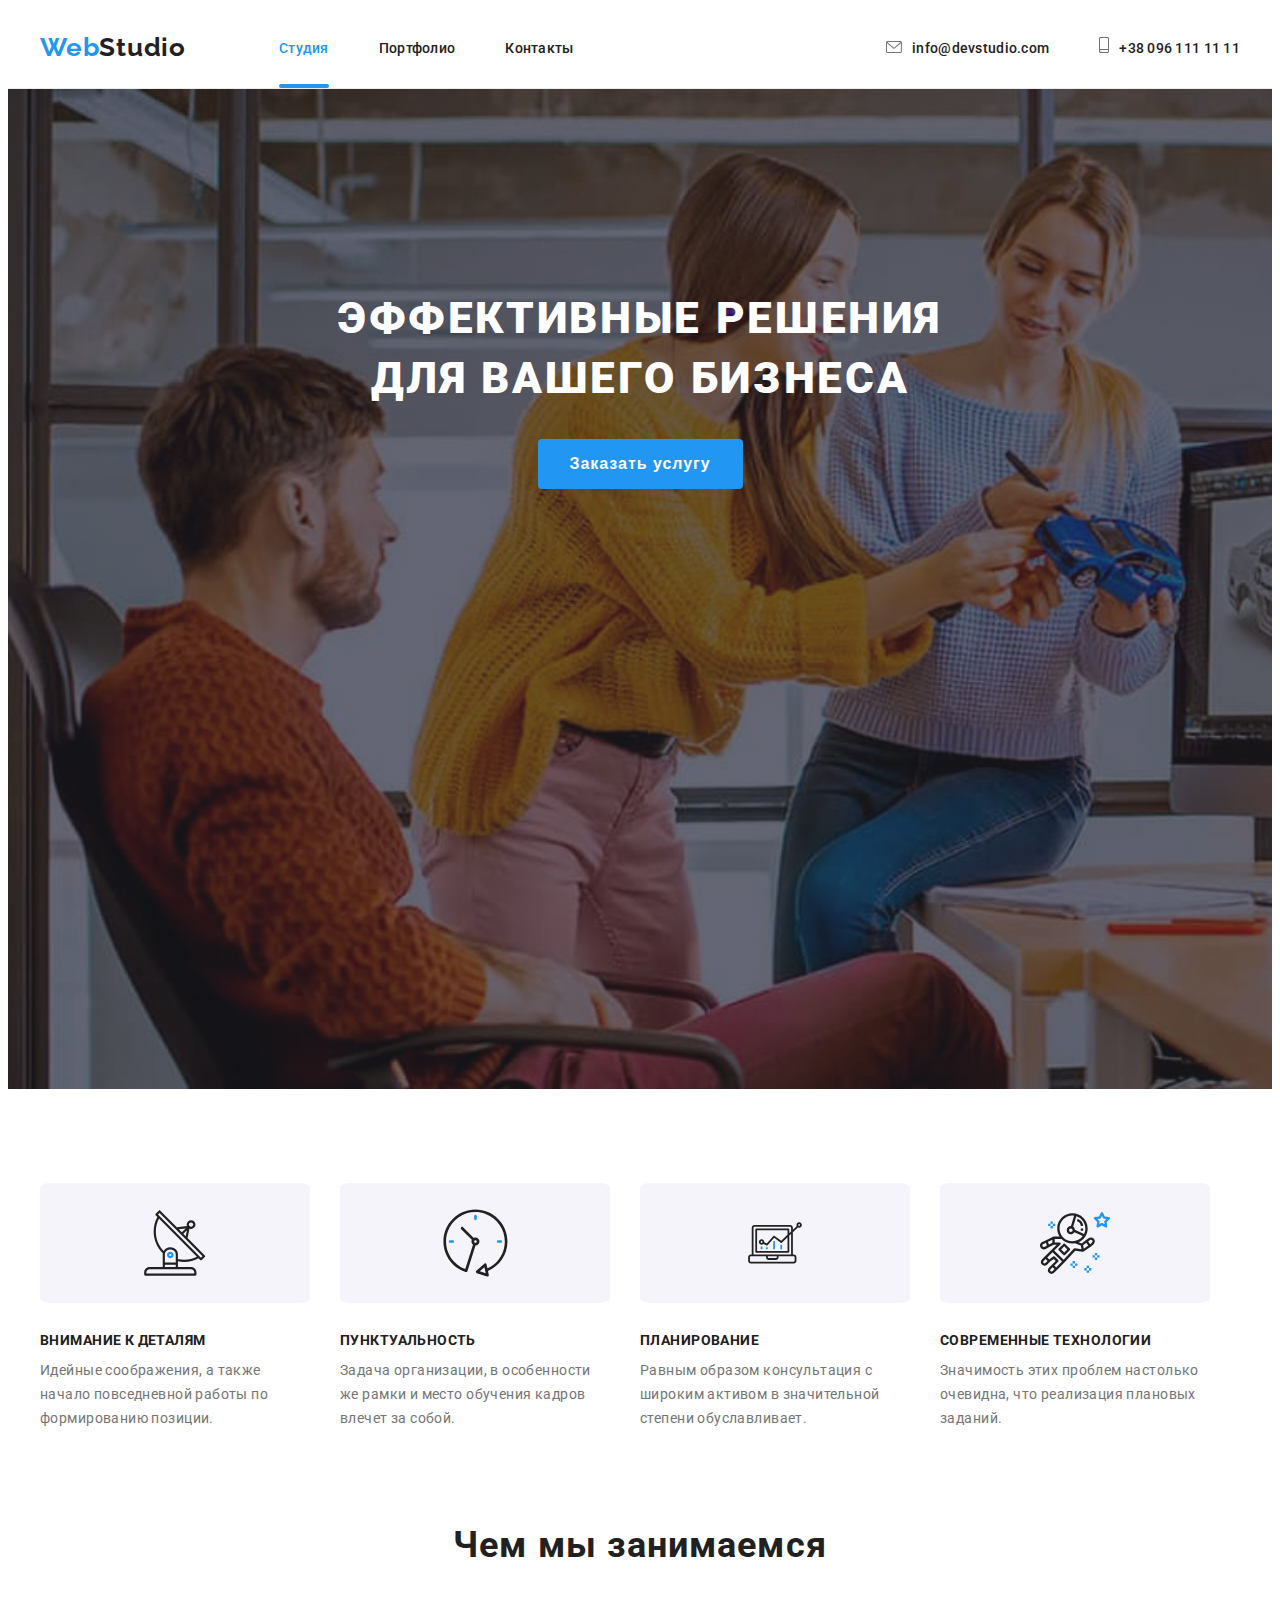
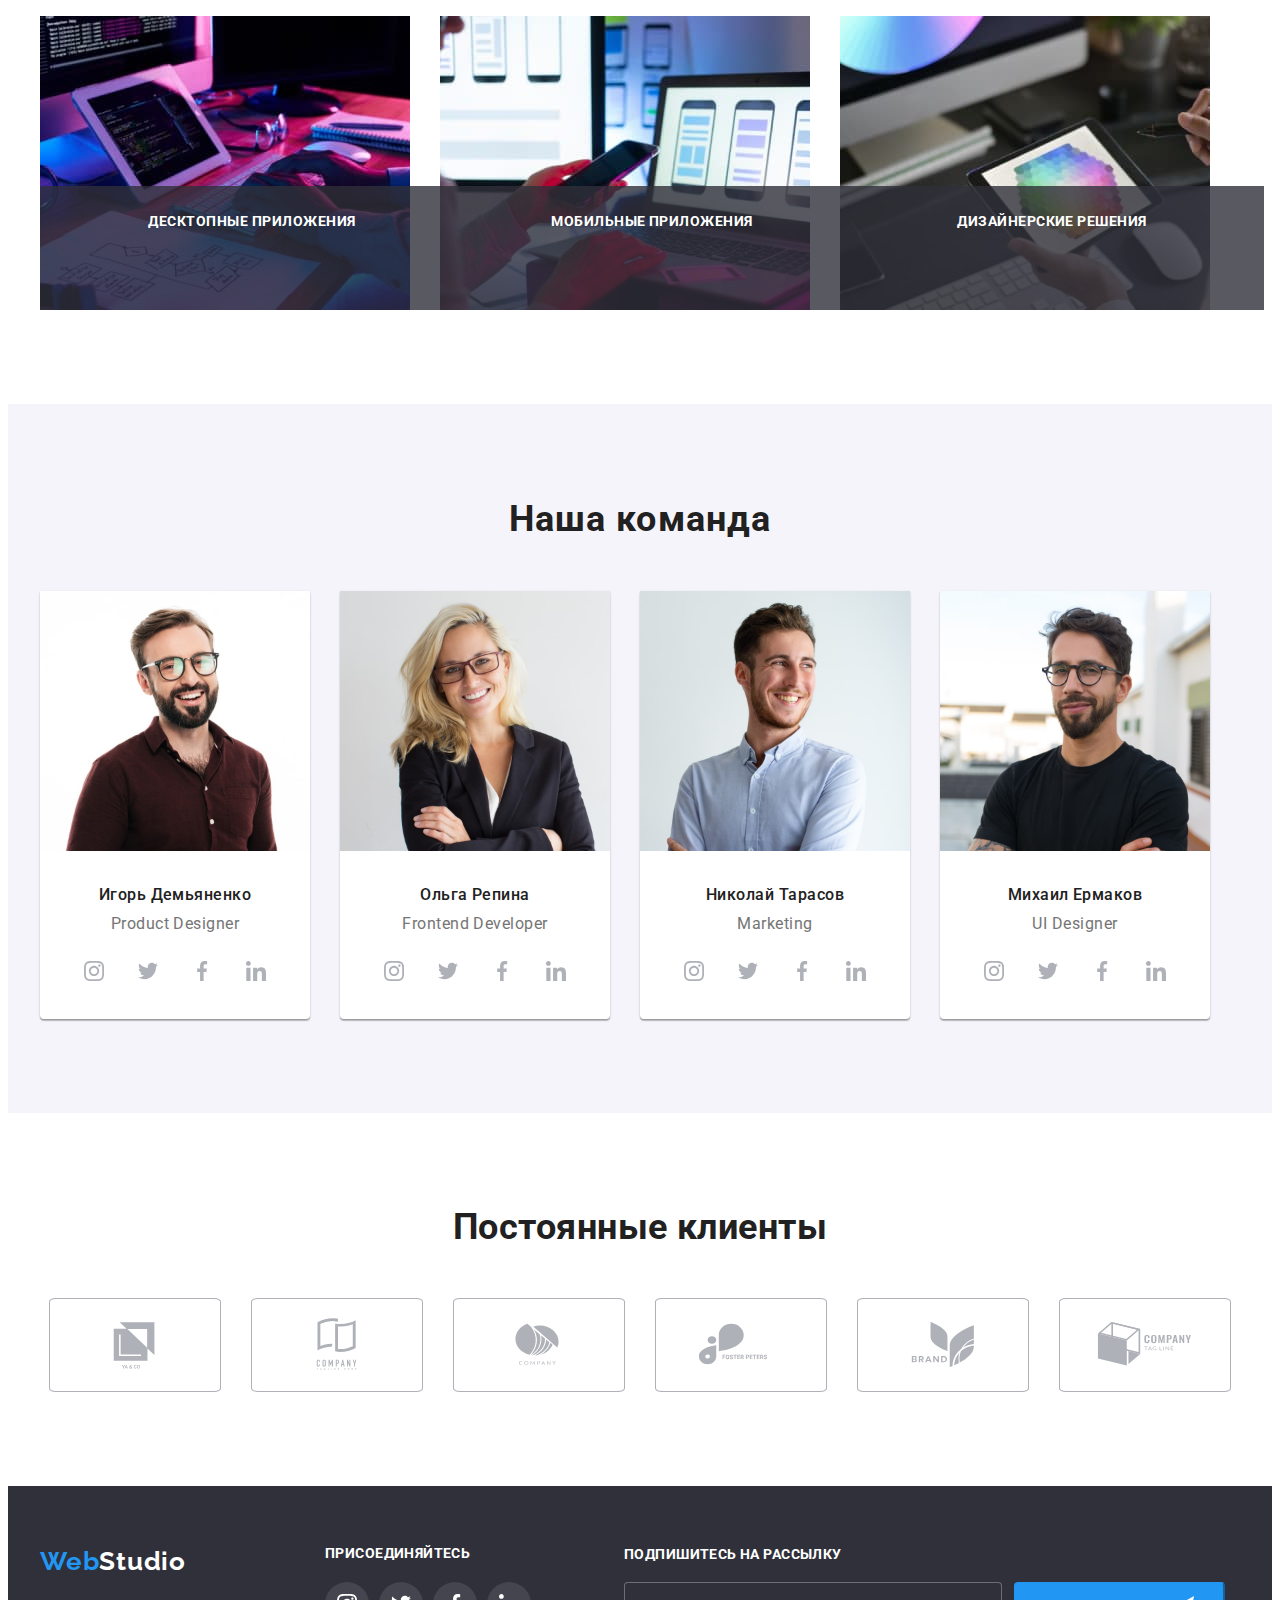
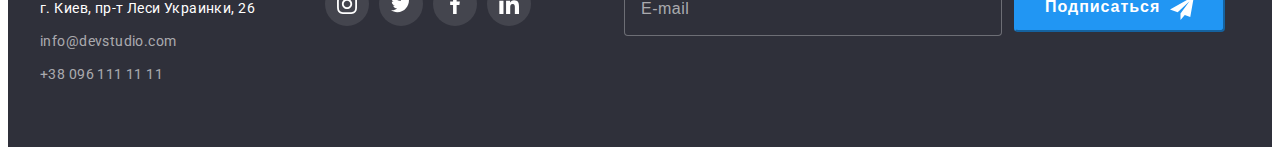
==== index.html @ e7d0c720 "hw7" ====
<!DOCTYPE html>
<html lang="ru">
<head>
    <meta charset="UTF-8">
    <meta http-equiv="X-UA-Compatible" content="IE=edge">
    <meta name="viewport" content="width=device-width, initial-scale=1.0">
    <title>Document</title>
    <link rel="preconnect" href="https://fonts.googleapis.com">
    <link rel="preconnect" href="https://fonts.gstatic.com" crossorigin>
    <link href="https://fonts.googleapis.com/css2?family=Raleway:wght@700&family=Roboto:wght@400;500;900&display=swap"
        rel="stylesheet">
    <link rel="stylesheet" href="https://cdnjs.cloudflare.com/ajax/libs/modern-normalize/1.1.0/modern-normalize.min.css"
        integrity="sha512-wpPYUAdjBVSE4KJnH1VR1HeZfpl1ub8YT/NKx4PuQ5NmX2tKuGu6U/JRp5y+Y8XG2tV+wKQpNHVUX03MfMFn9Q=="
        crossorigin="anonymous" referrerpolicy="no-referrer" />
    <link rel="stylesheet" href="./css/styles.css">
</head>
<body>
    <header class="header">
        <div class="container header-container">
            <nav class="header-nav">
                <a class="link header-logo" lang="en" href="./"><span class="logo-accent">Web</span>Studio</a>
                <ul class="list header-list">
                    <li class="header-item"><a class="link header-link current" href="./index.html">Студия</a></li>
                    <li class="header-item"><a class="link header-link" href="./portfolio.html">Портфолио</a></li>
                    <li class="header-item"><a class="link header-link" href="">Контакты</a></li>
                </ul>
            </nav>
            <ul class="header-conect">
                
                <li><a class="link header-link mail" href="mailto:info@devstudio.com"><svg class="header-link-icon" width="16" height="12">
                    <use href="./image/icons.svg#icon-envelope-hover-1"></use>
                </svg>info@devstudio.com</a></li>
                <li><a class="link header-link" href="tel:+380961111111"><svg class="header-link-icon" width="10" height="16">
                    <use href="./image/icons.svg#icon-smartphone-1"></use>
                </svg>+38 096 111 11 11</a></li>
            </ul>
        </div>
    </header>
    <main>
        <section class="hero">
            <div class="container">
                <h1 class="hero-title">Эффективные решения <br> для вашего бизнеса</h1>
                <button type="button" class="hero-btn" data-modal-open>Заказать услугу</button>
            </div>
            
        </section>
        <section class="about">
            <div class="container">
            <h2 class="about-pre-title" style="display: none;">Наши качества</h2>
                <ul class="list about-list">
                    <li class="about-item">
                        <a href="" class="about-item-list"><svg class="about-item-icon" width="65.32" height="70">
                                <use href="./image/icons.svg#icon-antenna-1-1"></use>
                            </svg></a><h3 class="about-title">Внимание к деталям</h3>
                        <p class="about-after-title">Идейные соображения, а также начало повседневной работы по формированию позиции.</p>
                    </li>
                    <li class="about-item">
                        <a href="" class="about-item-list"><svg class="about-item-icon" width="66.96" height="70">
                                <use href="./image/icons.svg#icon-clock-1-1"></use>
                            </svg></a><h3 class="about-title">Пунктуальность</h3>
                        <p class="about-after-title">Задача организации, в особенности же рамки и место обучения кадров влечет за собой.</p>
                    </li>
                    <li class="about-item">
                        <a href="" class="about-item-list"><svg class="about-item-icon" width="70" height="53.69">
                                <use href="./image/icons.svg#icon-diagram-1-1"></use>
                            </svg></a><h3 class="about-title">Планирование</h3>
                        <p class="about-after-title">Равным образом консультация с широким активом в значительной степени обуславливает.</p>
                    </li>
                    <li class="about-item">
                        <a href="" class="about-item-list"><svg class="about-item-icon" width="70" height="70">
                                <use href="./image/icons.svg#icon-astronaut-1-1"></use>
                            </svg></a><h3 class="about-title">Современные технологии</h3>
                        <p class="about-after-title">Значимость этих проблем настолько очевидна, что реализация плановых заданий.</p>
                    </li>
                </ul>
            </div>
        </section>
        <section class="section">
            <div class="container">
                <h2 class="section-title">Чем мы занимаемся</h2>
                <ul class="list section-list">
                    <li class="section-item">
                        <div class="section-item-wrap"><img src="./image/whatwemake1.jpg" alt="человек верстает сайт" width="370" height="294">
                            <p class="section-item-text">Десктопные приложения</p>
                        </div>
                    </li>
                    <li class="section-item">
                        <div class="section-item-wrap"><img src="./image/whatwemake2.jpg" alt="человек создает мобильное приложение" width="370" height="294">
                            <p class="section-item-text">Мобильные приложения</p>
                        </div>
                        
                    </li>
                    <li class="section-item">
                        <div class="section-item-wrap"><img src="./image/whatwemake3.jpg" alt="цветное изображение на планшете" width="370" height="294">
                            <p class="section-item-text">Дизайнерские решения</p>
                        </div>
                    </li>
                </ul>
            </div>
        </section>
        <section class="aside">
            <div class="container">
                <h2 class="aside-title">Наша команда</h2>
                <ul class="list aside-list">
                    <li class="aside-pre-title">
                        <img src="./image/ourteam1.jpg" alt="фото сотрудника компании" width="270" height="260"> 
                        <div class="aside-icon">
                        <h3 class="aside-after-title">Игорь Демьяненко</h3>
                        <p class="aside-text">Product Designer</p>
                        <ul class="aside-social-list list">
                            <li class="aside-social-item">
                                <a href="" class="aside-social-link"><svg class="aside-social-icon" width="20" height="20">
                                        <use href="./image/icons.svg#icon-instagram-2-1"></use>
                                    </svg></a>
                            </li>
                            <li class="aside-social-item">
                                <a href="" class="aside-social-link"><svg class="aside-social-icon" width="20" height="20">
                                        <use href="./image/icons.svg#icon-twitter-1-1"></use>
                                    </svg></a>
                            </li>
                            <li class="aside-social-item">
                                <a href="" class="aside-social-link"><svg class="aside-social-icon" width="20" height="20">
                                        <use href="./image/icons.svg#icon-facebook-1-1"></use>
                                    </svg></a>
                            </li>
                            <li class="aside-social-item">
                                <a href="" class="aside-social-link"><svg class="aside-social-icon" width="20" height="20">
                                        <use href="./image/icons.svg#icon-linkedin-1-1"></use>
                                    </svg></a>
                            </li>
                        </ul>
                        </div>
                    </li>
                    <li class="aside-pre-title">
                        <img src="./image/ourteam2.jpg" alt="фото сотрудника компании" width="270" height="260">
                        <div class="aside-icon">
                        <h3 class="aside-after-title">Ольга Репина</h3>
                        <p class="aside-text">Frontend Developer</p>
                        <ul class="aside-social-list list">
                            <li class="aside-social-item">
                                <a href="" class="aside-social-link"><svg class="aside-social-icon" width="20" height="20">
                                        <use href="./image/icons.svg#icon-instagram-2-1"></use>
                                    </svg></a>
                            </li>
                            <li class="aside-social-item">
                                <a href="" class="aside-social-link"><svg class="aside-social-icon" width="20" height="20">
                                        <use href="./image/icons.svg#icon-twitter-1-1"></use>
                                    </svg></a>
                            </li>
                            <li class="aside-social-item">
                                <a href="" class="aside-social-link"><svg class="aside-social-icon" width="20" height="20">
                                        <use href="./image/icons.svg#icon-facebook-1-1"></use>
                                    </svg></a>
                            </li>
                            <li class="aside-social-item">
                                <a href="" class="aside-social-link"><svg class="aside-social-icon" width="20" height="20">
                                        <use href="./image/icons.svg#icon-linkedin-1-1"></use>
                                    </svg></a>
                            </li>
                        </ul>
                        </div>
                    </li>
                    <li class="aside-pre-title">
                        <img src="./image/ourteam3.jpg" alt="фото сотрудника компании" width="270" height="260">
                        <div class="aside-icon">
                        <h3 class="aside-after-title">Николай Тарасов</h3>
                        <p class="aside-text">Marketing</p>
                        <ul class="aside-social-list list">
                            <li class="aside-social-item">
                                <a href="" class="aside-social-link"><svg class="aside-social-icon" width="20" height="20">
                                <use href="./image/icons.svg#icon-instagram-2-1"></use>
                                </svg></a>
                            </li>
                            <li class="aside-social-item">
                                <a href="" class="aside-social-link"><svg class="aside-social-icon" width="20" height="20">
                                    <use href="./image/icons.svg#icon-twitter-1-1"></use>
                                </svg></a>
                            </li>
                            <li class="aside-social-item">
                                <a href="" class="aside-social-link"><svg class="aside-social-icon" width="20" height="20">
                                    <use href="./image/icons.svg#icon-facebook-1-1"></use>
                                </svg></a>
                            </li>
                            <li class="aside-social-item">
                                <a href="" class="aside-social-link"><svg class="aside-social-icon" width="20" height="20">
                                    <use href="./image/icons.svg#icon-linkedin-1-1"></use>
                                </svg></a>
                            </li>
                        </ul>
                        </div>
                    </li>
                    <li class="aside-pre-title">
                        <img src="./image/ourteam4.jpg" alt="фото сотрудника компании" width="270" height="260">
                        <div class="aside-icon">
                        <h3 class="aside-after-title">Михаил Ермаков</h3>
                        <p class="aside-text">UI Designer</p>
                        <ul class="aside-social-list list">
                            <li class="aside-social-item">
                                <a href="" class="aside-social-link"><svg class="aside-social-icon" width="20" height="20">
                                        <use href="./image/icons.svg#icon-instagram-2-1"></use>
                                    </svg></a>
                            </li>
                            <li class="aside-social-item">
                                <a href="" class="aside-social-link"><svg class="aside-social-icon" width="20" height="20">
                                        <use href="./image/icons.svg#icon-twitter-1-1"></use>
                                    </svg></a>
                            </li>
                            <li class="aside-social-item">
                                <a href="" class="aside-social-link"><svg class="aside-social-icon" width="20" height="20">
                                        <use href="./image/icons.svg#icon-facebook-1-1"></use>
                                    </svg></a>
                            </li>
                            <li class="aside-social-item">
                                <a href="" class="aside-social-link"><svg class="aside-social-icon" width="20" height="20">
                                        <use href="./image/icons.svg#icon-linkedin-1-1"></use>
                                    </svg></a>
                            </li>
                        </ul>
                        </div>
                    </li>
                </ul>
            </div>
        </section>
        <section class="customers">
            <div class="container">
                <h2 class="customers-title">Постоянные клиенты</h2>
                <ul class="customers-social-list list">
                    <li class="customers-social-item">
                        <a href="" class="customers-social-link"><svg class="customers-social-icon" width="106" height="60">
                                <use href="./image/icons.svg#icon-Logo-1-1"></use>
                            </svg></a>
                    </li>
                    <li class="customers-social-item">
                        <a href="" class="customers-social-link"><svg class="customers-social-icon" width="106" height="60">
                                <use href="./image/icons.svg#icon-Logo-2-1"></use>
                            </svg></a>
                    </li><li class="customers-social-item">
                        <a href="" class="customers-social-link"><svg class="customers-social-icon" width="106" height="60">
                                <use href="./image/icons.svg#icon-Logo-3-1"></use>
                            </svg></a>
                    </li><li class="customers-social-item">
                        <a href="" class="customers-social-link"><svg class="customers-social-icon" width="106" height="60">
                                <use href="./image/icons.svg#icon-Logo-4-1"></use>
                            </svg></a>
                    </li><li class="customers-social-item">
                        <a href="" class="customers-social-link"><svg class="customers-social-icon" width="106" height="60">
                                <use href="./image/icons.svg#icon-Logo-5-1"></use>
                            </svg></a>
                    </li><li class="customers-social-item">
                        <a href="" class="customers-social-link"><svg class="customers-social-icon" width="106" height="60">
                                <use href="./image/icons.svg#icon-Logo-6-1"></use>
                            </svg></a>
                    </li>
                </ul>
            </div>
        </section>
    </main>
    
    <footer class="footer">
        <div class="footer-general container">           
            <div class="footer-right">
                <a class="link footer-logo" lang="en" href="./"><span class="logo-accent">Web</span>Studio</a>
                <address>
                    <ul class="list footer-list">
                        <li class="footer-item">
                            <a class="link footer-address" href="https://goo.gl/maps/C4mNJaZZMFKMusJf6" 
                            target="_blank" rel="noopener noreferrer">г. Киев, пр-т Леси Украинки, 26</a>
                        </li>
                        <li  class="footer-item">
                            <a class="link footer-link" href="mailto:info@devstudio.com">info@devstudio.com</a>
                        </li>
                        <li  class="footer-item">
                            <a class="link footer-link" href="tel:+380961111111">+38 096 111 11 11</a>
                        </li>
                    </ul>
                </address>
            </div>            
            <div class="add-icon">
                <h2 class="add">присоединяйтесь</h2>
                <ul class="add-social-list list">
                    <li class="add-social-item">
                        <a href="" class="add-social-link"><svg class="add-social-icon" width="20" height="20">
                                <use href="./image/icons.svg#icon-instagram-2-1"></use>
                            </svg></a>
                    </li>
                    <li class="add-social-item">
                        <a href="" class="add-social-link"><svg class="add-social-icon" width="20" height="20">
                                <use href="./image/icons.svg#icon-twitter-1-1"></use>
                            </svg></a>
                    </li>
                    <li class="add-social-item">
                        <a href="" class="add-social-link"><svg class="add-social-icon" width="20" height="20">
                                <use href="./image/icons.svg#icon-facebook-1-1"></use>
                            </svg></a>
                    </li>
                    <li class="add-social-item">
                        <a href="" class="add-social-link"><svg class="add-social-icon" width="20" height="20">
                                <use href="./image/icons.svg#icon-linkedin-1-1"></use>
                            </svg></a>
                    </li>
                </ul>
            </div>  
            <div class="footer-subscribe">
                <p class="footer-title">Подпишитесь на рассылку</p>
                <form>
                    <div class="footer-form-field">
                        <input type="email" class="footer-form-input" name="footer-email" placeholder="E-mail" required />
                <button type="submit" class="footer-submit-btn">Подписаться<span><svg class="footer-submit-icon" width="24" height="24">
                        <use href="./image/icons.svg#icon-icon-send-1"></use>
                    </svg></span></button>
                    </div>
                </form>
            </div>
        </div>
    </footer>
    <div class="backdrop is-hidden" data-modal>
        <div class="modal">
            <button type="button" class="modal-close" data-modal-close><svg class="modal-icon" width="11" height="11">
                    <use href="./image/icons.svg#icon-Vector-1"></use>
                </svg></button>
                <p class="modal-title">Оставьте свои данные, мы вам перезвоним</p>
                <form>
                    <div class="form-field">
                        <label class="input-text" for="user-name">Имя</label>
                        <div class="input-wrap">
                            <input type="text" class="form-input" name="user-name" placeholder="" required id="user-name" />
                            <svg class="input-icon" width="18" height="18">
                                <use href="./image/icons.svg#icon-person-black-18dp-1-1"></use>
                            </svg>
                        </div>                                                       
                    </div>
                    <div class="form-field">
                        <label class="input-text" for="user-tel">Телефон</label>
                        <div class="input-wrap">
                            <input type="tel" class="form-input" name="user-tel" placeholder="" required id="user-tel"/>
                            <svg class="input-icon" width="18" height="18">
                                <use href="./image/icons.svg#icon-phone-black-18dp-1-1"></use>
                            </svg>
                        </div>
                    </div>
                    <div class="form-field">
                        <label class="input-text" for="user-email">Почта</label>
                        <div class="input-wrap">
                            <input type="email" class="form-input" name="user-email" placeholder="" required id="user-email"/>
                            <svg class="input-icon" width="18" height="18">
                                <use href="./image/icons.svg#icon-email-black-18dp-1-1"></use>
                            </svg>
                        </div>
                    </div>
                    <div class="form-field">
                        <label class="input-text" for="user-text">Комментарий</label>
                        <textarea name="user-text" id="user-text" class="form-text" placeholder="Введите текст"></textarea>
                    </div>
                    <div class="form-field">
                            <input type="checkbox" name="policy" id="policy" class="policy-check visually-hidden"/>
                            <label for="policy" class="check-text"><span><svg class="policy-icon" width="16" height="15">
                                <use href="./image/icons.svg#icon-checkbox"></use>
                            </svg></span>Соглашаюсь с рассылкой и принимаю<a class="policy-agreement" href="">Условия договора</a></label>
                        </div>
                    
                    <button type="submit" class="submit-btn">Отправить</button>
                </form>
        </div>
    </div>
<script src="./modal.js"></script>
</body>
</html>
---- css/styles.css ----
:root {
  --header-color: #212121;
  --accent-color: #2196f3;
  --white-title-color: #ffffff;
  --black-title-color: #212121;
  --text-color: #757575;
  --button-color: #f5f4fa;
}

body {
  font-family: "Roboto", sans-serif;
  font-weight: normal;
  letter-spacing: 0.03em;
  color: var(--text-color);
}

p,
h1,
h2,
h3,
h4,
h5,
h6 {
  margin: 0;
}

ul,
ol {
  margin: 0;
  padding: 0;
}

.list {
  list-style: none;
}

.link {
  text-decoration: none;
}

.header-conect {
  list-style: none;
}

address {
  font-style: normal;
}

.button {
  cursor: pointer;
  border: none;
}

.btn-item {
  cursor: pointer;
  border: none;
}

.hero-btn {
  cursor: pointer;
  border: none;
}

element.style {
  display: none;
}

.visually-hidden {
  position: absolute;
  white-space: nowrap;
  width: 1px;
  height: 1px;
  overflow: hidden;
  border: 0;
  padding: 0;
  clip: rect(0 0 0 0);
  clip-path: inset(50%);
  margin: -1px;
}

.container {
  width: 1200px;
  padding-left: 15px;
  padding-right: 15px;
  margin: 0 auto;
  /* outline: 2px solid red; */
}
/*-----------LOGo----------*/

.logo-accent {
  font-family: "Raleway", sans-serif;
  font-style: normal;
  font-weight: bold;
  font-size: 26px;
  line-height: 1.19;
  letter-spacing: 0.03em;
  color: var(--accent-color);
}
/* -----------------heder logo---------------- */
.header-logo {
  font-family: "Raleway", sans-serif;
  font-style: normal;
  font-weight: bold;
  font-size: 26px;
  line-height: 1.19;
  letter-spacing: 0.03em;
  color: var(--header-color);
  margin-right: 93px;
}

/*--------header-link-------------*/
.header {
  background: #ffffff;
  padding-top: 24px;
  padding-bottom: 25px;
  border-bottom: 1px solid #ececec;
}

.header-container {
  display: flex;
  align-items: center;
}

.header-nav {
  display: flex;
  align-items: center;
}
.header-list {
  display: flex;
  align-items: center;
}
.header-item {
  margin-right: 50px;
}

.header-conect {
  display: flex;
  align-items: center;
  margin-left: auto;
}

.header-link {
  font-weight: 500;
  font-size: 14px;
  line-height: 1.14;
  letter-spacing: 0.02em;
  color: var(--header-color);
  transition-property: color;
  transition-duration: 250ms;
  transition-timing-function: cubic-bezier(0.4, 0, 0.2, 1);
}

.header-link-icon {
  margin-right: 10px;
  fill: #757575;
  align-items: center;
  transition-property: fill;
  transition-duration: 250ms;
  transition-timing-function: cubic-bezier(0.4, 0, 0.2, 1);
}

.header-link-icon:hover,
.header-link-icon:focus {
  fill: var(--accent-color);
}

.mail {
  margin-right: 50px;
}

.header-link:hover,
.header-link:focus {
  color: var(--accent-color);
}

.header-link:hover .header-link-icon,
.header-link:focus .header-link-icon {
  fill: var(--accent-color);
}

.header-list .link .current {
  color: var(--accent-color);
}

.current {
  color: var(--accent-color);
  position: relative;
}

.current::after {
  content: "";
  width: 100%;
  height: 4px;
  background: #2196f3;
  border-radius: 2px;
  position: absolute;
  left: 0;
  bottom: -32.5px;
}

/*-------------HERo-------------*/

.hero {
  background-color: #2f303a;
  padding-top: 200px;
  padding-bottom: 200px;
  max-width: 1600px;
  height: 600px;
  margin: 0 auto;
  background-image: linear-gradient(
      rgba(47, 48, 58, 0.4),
      rgba(47, 48, 58, 0.4)
    ),
    url("../image/herogb.jpg");
  background-repeat: no-repeat;
  background-position: cover;
  background-size: cover;
}

.hero-title {
  font-weight: 900;
  font-size: 44px;
  line-height: 1.36;
  text-align: center;
  letter-spacing: 0.06em;
  text-transform: uppercase;
  color: #ffffff;
  margin-bottom: 30px;
}

.hero-btn {
  font-weight: 700;
  font-size: 16px;
  line-height: 1.88;
  display: flex;
  align-items: center;
  text-align: center;
  justify-content: center;
  letter-spacing: 0.06em;
  color: #ffffff;
  margin-left: auto;
  margin-right: auto;
  padding: 10px 32px;
}

.hero-btn {
  background: var(--accent-color);
  border-radius: 4px;
}

/*-------------about-------------*/

.about {
  padding-top: 94px;
  padding-bottom: 94px;
}

.about-title {
  font-weight: 700;
  font-size: 14px;
  line-height: 1.14;
  letter-spacing: 0.03em;
  text-transform: uppercase;
  color: var(--header-color);
  margin-bottom: 10px;
}

.about-after-title {
  font-weight: 400;
  font-size: 14px;
  line-height: 1.71;
  letter-spacing: 0.03em;
  color: var(--text-color);
}

.about-list {
  display: flex;
}

.about-item-list {
  width: 270px;
  height: 120px;
  background-color: #f5f4fa;
  display: flex;
  justify-content: center;
  align-items: center;
  border-radius: 4%;
  margin-bottom: 30px;
}
.about-item {
  width: 270px;
  margin-right: 30px;
  /* margin-bottom: 94px; */
}

.about-item:nth-child(4n) {
  margin-right: 0;
}

/*-------------section-------------*/
.section {
  padding-bottom: 94px;
}

.section-title {
  font-weight: 700;
  font-size: 36px;
  line-height: 1.16;
  text-align: center;
  letter-spacing: 0.03em;
  color: var(--header-color);
  margin-bottom: 50px;
}

.section-list {
  display: flex;
}

.section-item {
  width: 370px;
  margin-right: 30px;
}

.section-item-wrap {
  position: relative;
  height: 294px;
}
.section-item-text {
  position: absolute;
  font-weight: 700;
  font-size: 14px;
  line-height: 1.15;
  text-align: center;
  background: rgba(47, 48, 58, 0.8);
  color: var(--white-title-color);
  padding: 27px;
  text-align: center;
  height: 70px;
  width: 100%;
  bottom: 0;
  text-transform: uppercase;
}
/*-------------aside-------------*/
.aside {
  padding-top: 94px;
  padding-bottom: 94px;
  background: #f5f4fa;
}

.aside-title {
  font-weight: 700;
  font-size: 36px;
  line-height: 1.17;
  text-align: center;
  letter-spacing: 0.03em;
  color: var(--header-color);
  padding-bottom: 50px;
}

.aside-list {
  display: flex;
  width: 270px;
  height: 428px;
}
.aside-social-list {
  display: flex;
  justify-content: center;
}

.aside-social-item + .aside-social-item {
  margin-left: 10px;
}

.aside-icon {
  padding-bottom: 30px;
}

.aside-social-link {
  width: 44px;
  height: 44px;
  background-color: #ffffff;
  display: flex;
  justify-content: center;
  align-items: center;
  border-radius: 50%;
  transition-property: background-color;
  transition-duration: 250ms;
  transition-timing-function: cubic-bezier(0.4, 0, 0.2, 1);
}

.aside-social-icon {
  fill: #afb1b8;
  transition-property: fill;
  transition-duration: 250ms;
  transition-timing-function: cubic-bezier(0.4, 0, 0.2, 1);
}

.aside-social-link:hover,
.aside-social-link:focus {
  background-color: var(--accent-color);
}

.aside-social-link:hover .aside-social-icon,
.aside-social-link:focus .aside-social-icon {
  fill: #ffffff;
}

.aside-after-title {
  font-weight: 500;
  font-size: 16px;
  line-height: 1.19;
  text-align: center;
  letter-spacing: 0.03em;
  color: var(--header-color);
  margin-top: 30px;
  margin-bottom: 10px;
}

.aside-pre-title {
  width: 270px;
  margin-right: 30px;
  background: #ffffff;
  box-shadow: 0px 1px 3px rgba(0, 0, 0, 0.12), 0px 1px 1px rgba(0, 0, 0, 0.14),
    0px 2px 1px rgba(0, 0, 0, 0.2);
  border-radius: 0px 0px 4px 4px;
}

.aside-pre-title:nth-child(4n) {
  margin-right: 0;
}

.aside-text {
  font-weight: 400;
  font-size: 16px;
  line-height: 1.19;
  text-align: center;
  letter-spacing: 0.03em;
  color: var(--text-color);
  padding-bottom: 16px;
}

/* ------------ customer-------------- */
.customers {
  background-color: #ffffff;
  padding-top: 94px;
  padding-bottom: 94px;
}

.customers-title {
  font-family: Roboto;
  font-style: normal;
  font-weight: 700;
  font-size: 36px;
  line-height: 1.16;
  text-align: center;
  color: #212121;
  margin-bottom: 50px;
}

.customers-social-list {
  display: flex;
  justify-content: center;
}

.customers-social-item + .customers-social-item {
  margin-left: 30px;
}

.customers-social-link {
  width: 170px;
  height: 92px;
  background-color: #ffffff;
  display: flex;
  justify-content: center;
  align-items: center;
  border: 1px solid #afb1b8;
  border-radius: 4%;
  transition-property: background-color;
  transition-duration: 250ms;
  transition-timing-function: cubic-bezier(0.4, 0, 0.2, 1);
}

.customers-social-icon {
  fill: #afb1b8;
  transition-property: fill;
  transition-duration: 250ms;
  transition-timing-function: cubic-bezier(0.4, 0, 0.2, 1);
}

.customers-social-link:hover,
.customers-social-link:focus {
  border: 1px solid var(--accent-color);
}

.customers-social-link:hover .customers-social-icon,
.customers-social-link:focus .customers-social-icon {
  fill: var(--accent-color);
}
/*--------------footer--------*/

.footer {
  padding-top: 60px;
  padding-bottom: 60px;
  background: #2f303a;
}

.footer-general {
  display: flex;
}

.footer-logo {
  display: flex;
  font-family: "Raleway", sans-serif;
  font-style: normal;
  font-weight: 700;
  font-size: 26px;
  line-height: 1.19;
  letter-spacing: 0.03em;
  color: var(--white-title-color);
  margin-bottom: 20px;
}

.footer-item {
  margin-bottom: 9px;
}

.footer-item:last-child {
  margin-bottom: 0;
}

.footer-address {
  font-weight: normal;
  font-size: 14px;
  line-height: 1.71;
  letter-spacing: 0.03em;
  color: #ffffff;
  transition-property: color;
  transition-duration: 250ms;
  transition-timing-function: cubic-bezier(0.4, 0, 0.2, 1);
}

.footer-link {
  font-weight: 400;
  font-size: 14px;
  line-height: 1.71;
  letter-spacing: 0.03em;
  color: rgba(255, 255, 255, 0.6);
  transition-property: color;
  transition-duration: 250ms;
  transition-timing-function: cubic-bezier(0.4, 0, 0.2, 1);
}

.logo-accent {
  font-family: "Raleway", sans-serif;
  font-style: normal;
  font-weight: 700;
  font-size: 26px;
  line-height: 1.19;
  letter-spacing: 0.03em;
  color: var(--accent-color);
}

.footer-link:hover,
.footer-link:focus,
.footer-address:hover,
.footer-address:focus {
  color: var(--accent-color);
}

.add {
  font-family: Roboto;
  font-style: normal;
  font-weight: 700;
  font-size: 14px;
  line-height: 1.14;
  letter-spacing: 0.03em;
  color: #ffffff;
}
.add {
  margin-bottom: 20px;
  text-transform: uppercase;
}

.add-icon {
  padding-bottom: 30px;
  margin-left: 70px;
}

.add-social-list {
  display: flex;
}

.add-social-item + .add-social-item {
  margin-left: 10px;
}

.add-social-link {
  width: 44px;
  height: 44px;
  background-color: rgba(255, 255, 255, 0.1);
  display: flex;
  justify-content: center;
  align-items: center;
  border-radius: 50%;
  transition-property: background-color;
  transition-duration: 250ms;
  transition-timing-function: cubic-bezier(0.4, 0, 0.2, 1);
}
.add-social-icon {
  fill: #ffffff;
  transition-property: fill;
  transition-duration: 250ms;
  transition-timing-function: cubic-bezier(0.4, 0, 0.2, 1);
}

.add-social-link:hover,
.add-social-link:focus {
  background-color: var(--accent-color);
}

.add-social-link:hover .add-social-icon,
.add-social-link:focus .add-social-icon {
  fill: #ffffff;
}

/* ----footer subscribe--------- */
.footer-subscribe {
  margin-left: 93px;
}

.footer-title {
  font-weight: 700;
  font-size: 14px;
  line-height: calc(16 / 14);
  letter-spacing: 0.03em;
  text-transform: uppercase;
  color: #ffffff;
  margin-bottom: 20px;
}

.footer-form-input {
  width: 358px;
  height: 50px;
  border: 1px solid rgba(255, 255, 255, 0.3);
  border-radius: 4px;
  padding-left: 16px;
  font-weight: 400;
  font-size: 16px;
  line-height: 1.25;
  letter-spacing: 0.03em;
  color: var(--white-title-color);
  background: #2f303a;
}

.footer-form-input:hover,
.footer-form-input:focus {
  border-color: var(--accent-color);
}

.footer-form-field {
  display: flex;
  justify-content: center;
}

.footer-form-input::placeholder {
  color: rgba(255, 255, 255, 0.6);
}

.footer-submit-btn {
  display: flex;
  align-items: center;
  text-align: center;
  min-width: 200px;
  height: 50px;
  font-weight: 700;
  font-size: 16px;
  line-height: 1.88;
  letter-spacing: 0.06em;
  color: #ffffff;
  margin-left: 12px;
  padding: 10px 29px;
  border-color: var(--accent-color);
}

.footer-submit-btn {
  background: var(--accent-color);
  border-radius: 4px;
}

.footer-submit-btn {
  cursor: pointer;
}

.footer-submit-icon {
  margin-left: 10px;
  margin-top: 12px;
}

/*----------------------portfolio-----------------*/
.button {
  padding-top: 94px;
  padding-bottom: 50px;
}

.btn-item:hover,
.btn-item:focus {
  color: var(--button-color);
  background-color: var(--accent-color);
  box-shadow: 0px 3px 1px rgba(0, 0, 0, 0.1), 0px 1px 2px rgba(0, 0, 0, 0.08),
    0px 2px 2px rgba(0, 0, 0, 0.12);
}

.list-btn-item {
  display: flex;
  justify-content: center;
  margin-left: auto;
  margin-right: auto;
}

.btn-item {
  font-weight: 500;
  font-size: 16px;
  line-height: calc(16 / 26);
  text-align: center;
  letter-spacing: 0.03em;
  color: var(--header-color);
  transition-property: color;
  transition-property: background-color;
  transition-duration: 250ms;
  transition-timing-function: cubic-bezier(0.4, 0, 0.2, 1);
}

.btn-item {
  display: inline-block;
  margin-right: 8px;
  background-color: var(--button-color);
  border-radius: 4px;
  padding: 6px 22px;
  min-width: 73px;
  min-height: 38px;
  justify-content: center;
}

.box {
  padding-bottom: 94px;
}

.box-text {
  font-weight: 400;
  font-size: 16px;
  line-height: 30px;
  letter-spacing: 0.03em;
  color: var(--text-color);
  margin-bottom: 20px;
}
.box-title {
  margin-top: 20px;
  margin-bottom: 4px;
}

.box-title {
  font-weight: 700;
  font-size: 18px;
  line-height: calc(36 / 18);
  letter-spacing: 0.06em;
  color: var(--header-color);
}

.box-list {
  display: flex;
  flex-wrap: wrap;
}

.box-item {
  width: 370px;
  margin-right: 30px;
  margin-bottom: 30px;
  border: 1px solid #eeeeee;
  cursor: pointer;
  transition-property: box-shadow;
  transition-duration: 250ms;
  transition-timing-function: cubic-bezier(0.4, 0, 0.2, 1);
}

.box-item:hover .box-img-text {
  transform: translateY(0);
}

.box-item-wrap {
  position: relative;
  overflow: hidden;
}

.box-img-text {
  position: absolute;
  top: 0;
  left: 0;
  font-weight: 400;
  font-size: 18px;
  line-height: 1.56;
  letter-spacing: 0.03em;
  background: rgba(33, 150, 243, 0.9);
  color: var(--white-title-color);
  padding: 63px 24px;
  height: 100%;
  transform: translateY(101%);
  transition: transform 250ms linear;
}

.box-item:hover,
.box-item:focus {
  box-shadow: 0px 1px 1px rgba(0, 0, 0, 0.12), 0px 4px 4px rgba(0, 0, 0, 0.06),
    1px 4px 6px rgba(0, 0, 0, 0.16);
}

.box-item:nth-child(3n) {
  margin-right: 0;
}

.box-item:nth-last-child(-n + 3) {
  margin-bottom: 0;
}

.box-title {
  margin-left: 24px;
}

.box-text {
  margin-left: 24px;
}

/* -----------backdrop------- */
.backdrop {
  position: fixed;
  top: 0;
  width: 100vw;
  height: 100vh;
  background-color: rgba(0, 0, 0, 0.2);
}

.modal {
  width: 528px;
  height: 581px;
  background-color: #fff;
  border-radius: 4px;
  position: absolute;
  top: 50%;
  left: 50%;
  transform: translate(-50%, -50%);
  padding: 40px;
}

.modal-close {
  width: 30px;
  height: 30px;
  display: flex;
  align-items: center;
  justify-content: center;
  position: absolute;
  top: 8px;
  right: 8px;
  outline: none;
  background-color: #ffffff;
  border: 1px solid rgba(0, 0, 0, 0.1);
  border-radius: 50%;
  transition-duration: 250ms;
  transition-timing-function: cubic-bezier(0.4, 0, 0.2, 1);
}

.modal-close:hover,
.form-input:focus {
  cursor: pointer;
  fill: #2196f3;
}

.is-hidden {
  opacity: 0;
  pointer-events: none;
  visibility: hidden;
}

.modal-title {
  font-weight: 700;
  font-size: 20px;
  line-height: calc(23 / 20);
  text-align: center;
  letter-spacing: 0.03em;
  color: #212121;
  margin-bottom: 10px;
}

.form-field {
  margin-bottom: 10px;
}

.form-input {
  width: 100%;
  height: 40px;
  border: 1px solid rgba(33, 33, 33, 0.2);
  border-radius: 4px;
  padding-left: 42px;
  transition-property: border-color;
  transition-duration: 250ms;
  transition-timing-function: cubic-bezier(0.4, 0, 0.2, 1);
}

.form-input {
  cursor: pointer;
  outline: none;
}

.form-input:hover,
.form-input:focus {
  border-color: #2196f3;
}

.form-input:focus + .input-icon {
  fill: var(--accent-color);
}

.form-input::placeholder {
  font-weight: 400;
  font-size: 12px;
  line-height: calc(14 / 12);
  letter-spacing: 0.01em;
  color: #757575;
}

.form-text::placeholder {
  font-weight: 400;
  font-size: 14px;
  line-height: 1.15;
  letter-spacing: 0.01em;
  color: rgba(117, 117, 117, 0.5);
  transition-property: border-color;
  transition-duration: 250ms;
  transition-timing-function: cubic-bezier(0.4, 0, 0.2, 1);
}

.form-text {
  cursor: pointer;
  outline: none;
}

.form-text:hover,
.form-text:focus {
  border-color: #2196f3;
}

.input-text {
  font-weight: 400;
  font-size: 12px;
  line-height: calc(14 / 12);
  letter-spacing: 0.01em;
  color: #757575;
  display: block;
  margin-bottom: 4px;
}

.input-wrap {
  position: relative;
}

.input-icon {
  position: absolute;
  left: 12px;
  top: 50%;
  transform: translatey(-50%);
  transition-property: fill;
  transition-duration: 250ms;
  transition-timing-function: cubic-bezier(0.4, 0, 0.2, 1);
}
.form-text {
  width: 100%;
  height: 120px;
  border: 1px solid rgba(33, 33, 33, 0.2);
  border-radius: 4px;
  padding: 12px 16px;
  resize: none;
}

.check-text {
  font-weight: normal;
  font-size: 14px;
  line-height: 1.71;
  letter-spacing: 0.03em;
  color: #757575;
  display: flex;
  align-items: center;
}

.check-text span {
  width: 16px;
  height: 15px;
  border: 2px solid #212121;
  border-radius: 4px;
  margin-right: 8.38px;
  margin-left: 12px;
  display: flex;
  align-items: center;
  justify-content: center;
}

.policy-icon {
  fill: transparent;
}

.policy-icon {
  cursor: pointer;
}

.policy-check:checked + .check-text span {
  border: none;
  background-color: var(--accent-color);
}

.policy-check:checked + .check-text .policy-icon {
  fill: white;
}

.policy-agreement {
  color: var(--accent-color);
  padding-left: 3px;
}

.submit-btn {
  width: 200px;
  height: 50px;
  font-weight: 700;
  font-size: 16px;
  line-height: 1.88;
  display: flex;
  align-items: center;
  text-align: center;
  justify-content: center;
  letter-spacing: 0.06em;
  color: #ffffff;
  margin-top: 30px;
  margin-left: auto;
  margin-right: auto;
  padding-top: 10px;
  padding-bottom: 10px;
}

.submit-btn {
  background: var(--accent-color);
  border-radius: 4px;
}

.submit-btn {
  cursor: pointer;
  border: none;
}
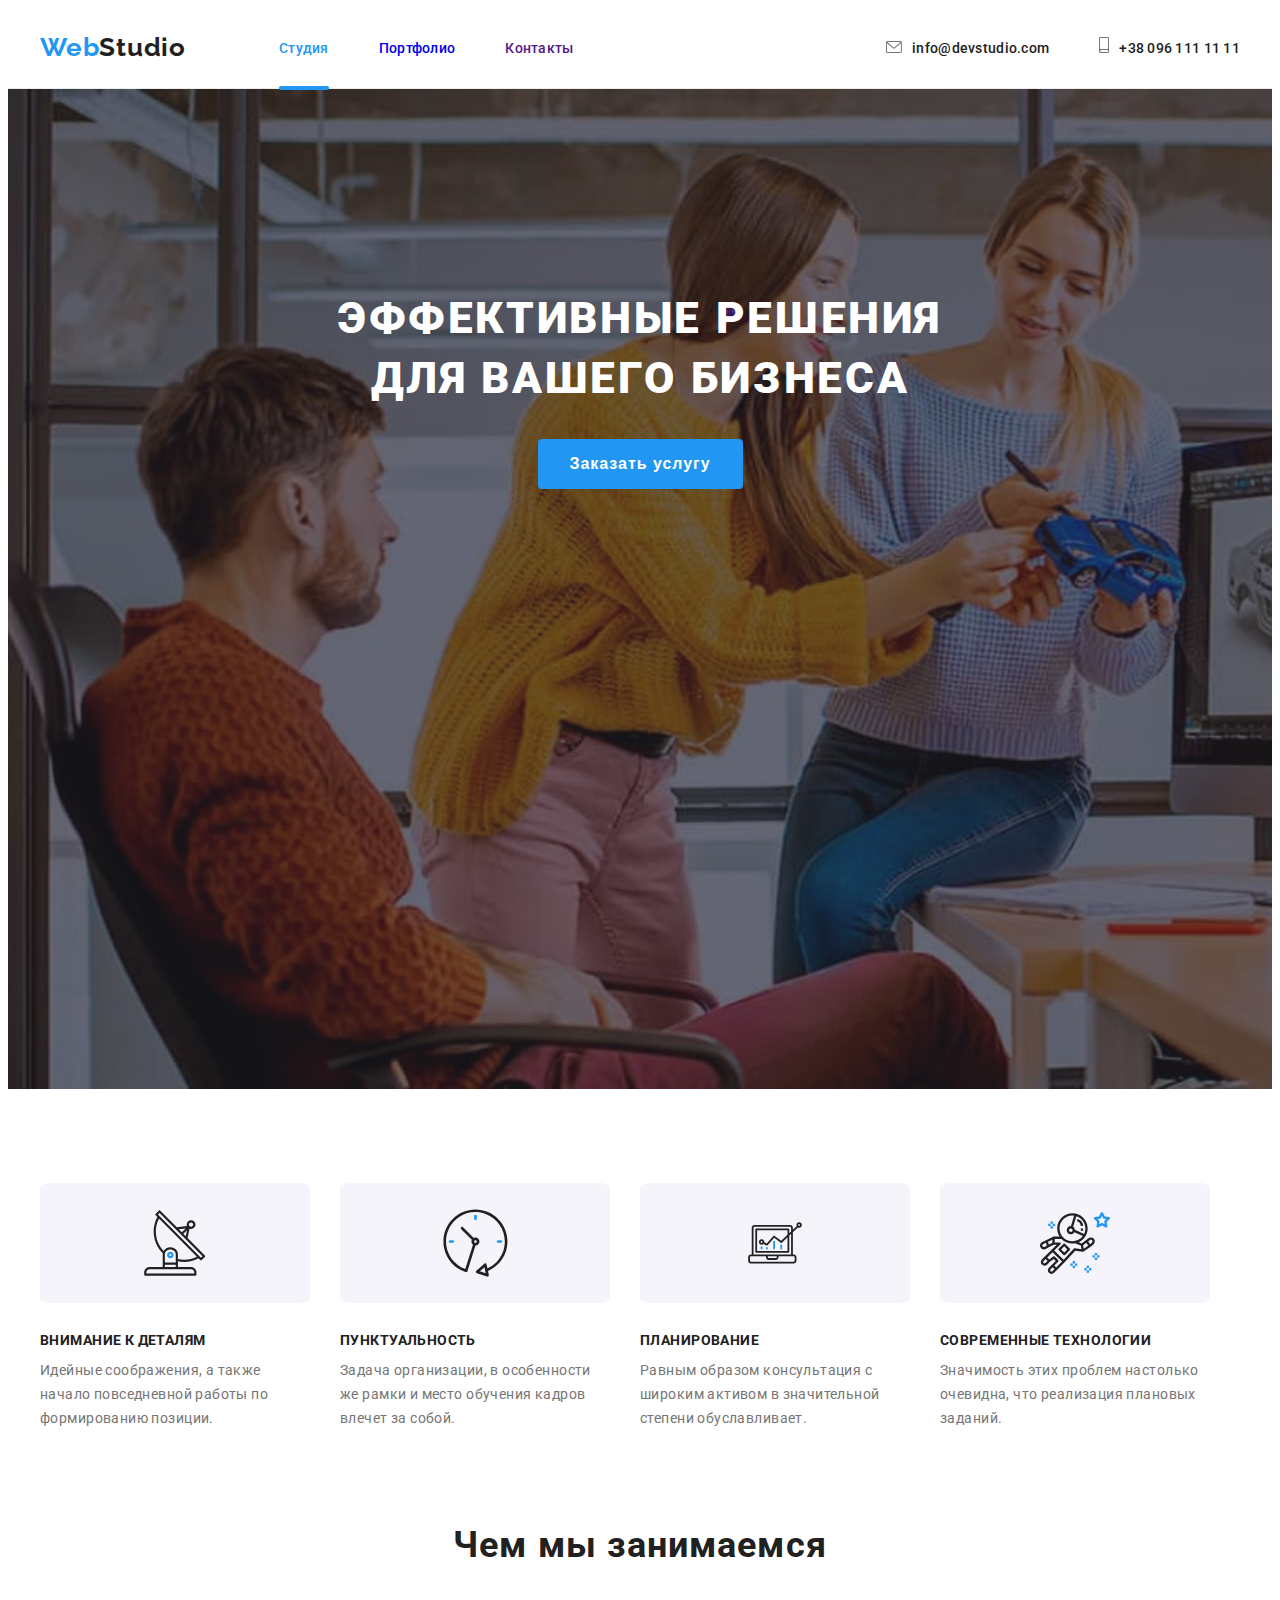
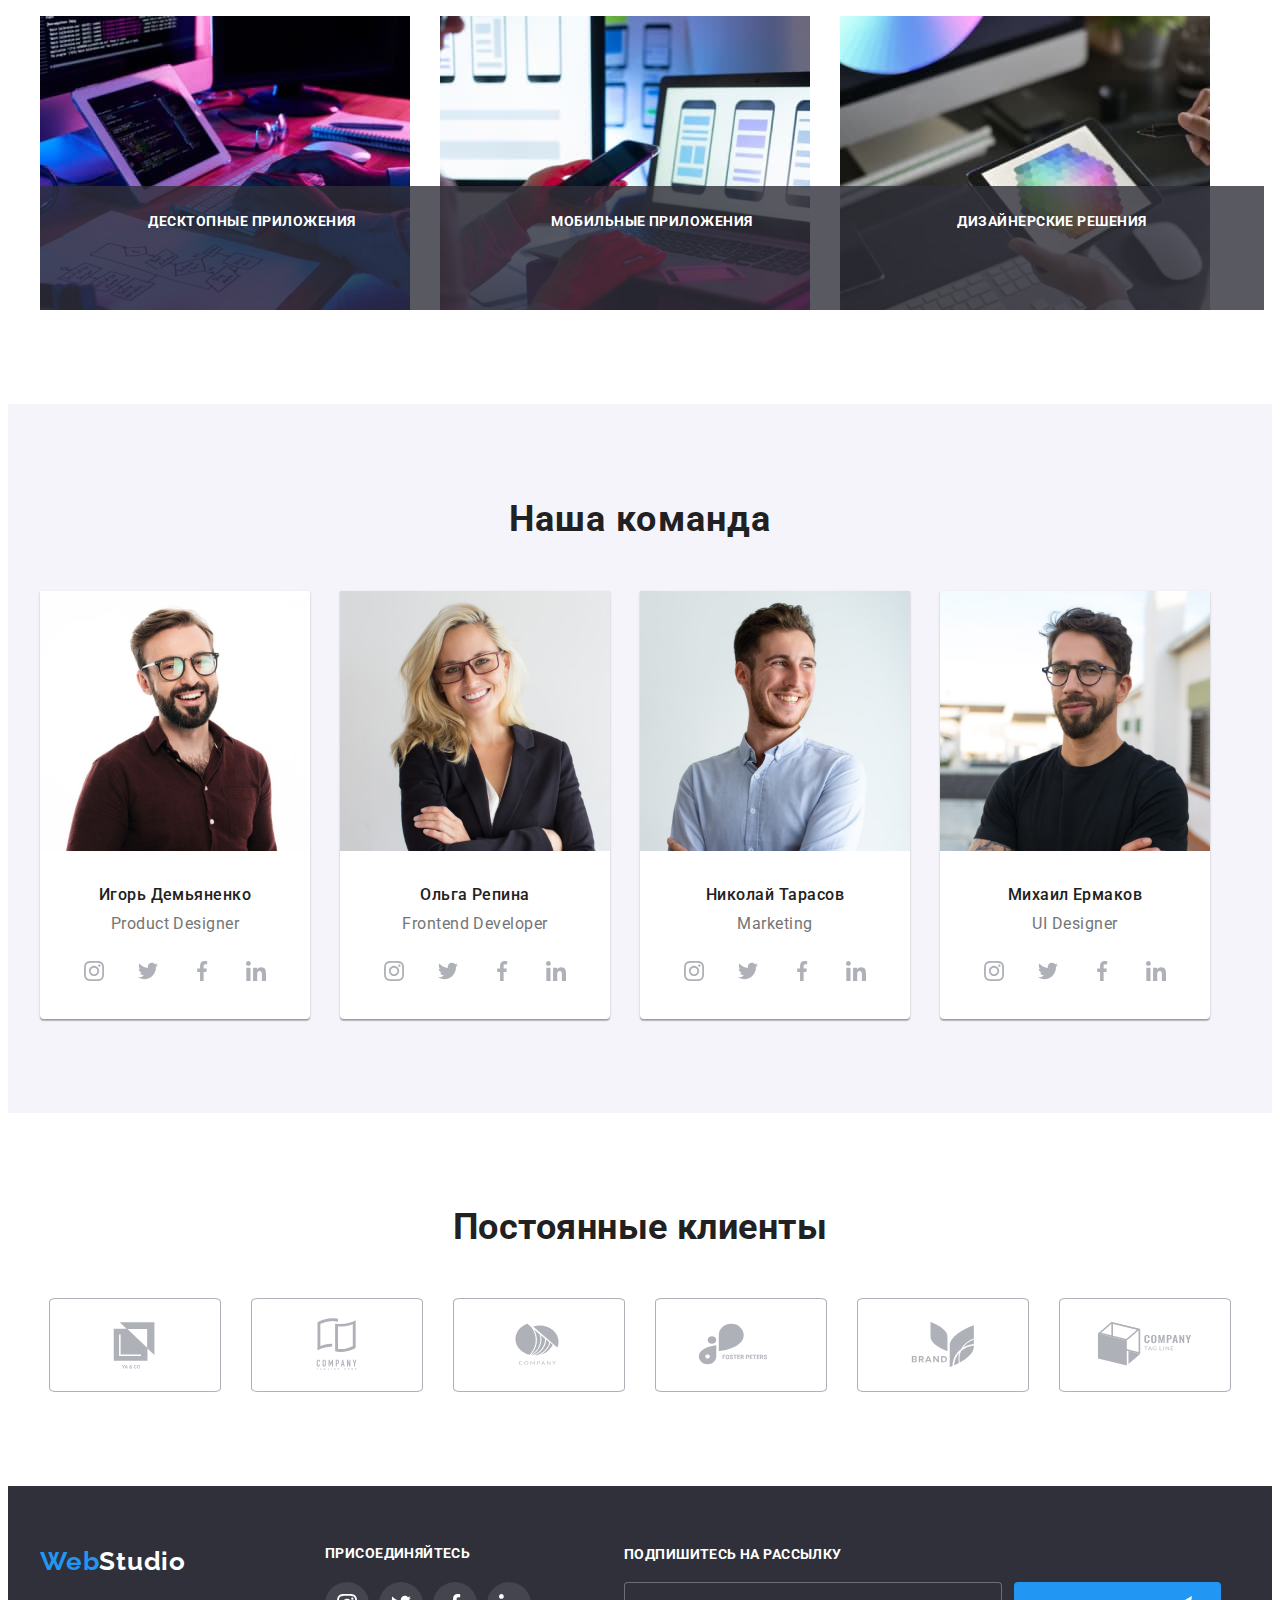
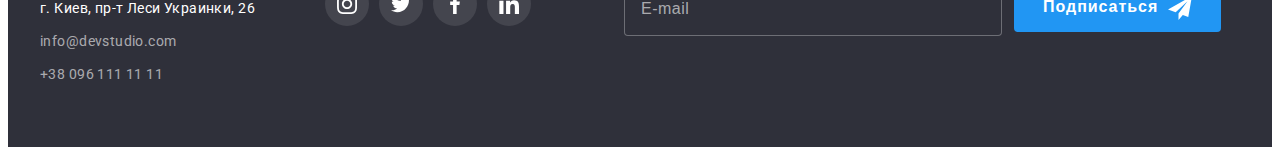
==== commit 74b8b848: "homework 7" ====
--- a/index.html
+++ b/index.html
@@ -13,24 +13,24 @@
         integrity="sha512-wpPYUAdjBVSE4KJnH1VR1HeZfpl1ub8YT/NKx4PuQ5NmX2tKuGu6U/JRp5y+Y8XG2tV+wKQpNHVUX03MfMFn9Q=="
         crossorigin="anonymous" referrerpolicy="no-referrer" />
     <link rel="stylesheet" href="./css/styles.css">
+    <link rel="stylesheet" href="./css/main.min.css">
 </head>
 <body>
     <header class="header">
-        <div class="container header-container">
-            <nav class="header-nav">
-                <a class="link header-logo" lang="en" href="./"><span class="logo-accent">Web</span>Studio</a>
-                <ul class="list header-list">
-                    <li class="header-item"><a class="link header-link current" href="./index.html">Студия</a></li>
-                    <li class="header-item"><a class="link header-link" href="./portfolio.html">Портфолио</a></li>
-                    <li class="header-item"><a class="link header-link" href="">Контакты</a></li>
+        <div class="container header__container">
+            <nav class="site-nav">
+                <a class="link logo logo--header" lang="en" href="./"><span class="logo__accent">Web</span>Studio</a>
+                <ul class="list site-list">
+                    <li class="site-nav__item"><a class="link site-nav__link current" href="./index.html">Студия</a></li>
+                    <li class="site-nav__item"><a class="link site-nav__link" href="./portfolio.html">Портфолио</a></li>
+                    <li class="site-nav__item"><a class="link site-nav__link" href="">Контакты</a></li>
                 </ul>
             </nav>
-            <ul class="header-conect">
-                
-                <li><a class="link header-link mail" href="mailto:info@devstudio.com"><svg class="header-link-icon" width="16" height="12">
+            <ul class="connect site-connect">
+                <li><a class="link connect__link connect__mail" href="mailto:info@devstudio.com"><svg class="connect__link-icon" width="16" height="12">
                     <use href="./image/icons.svg#icon-envelope-hover-1"></use>
                 </svg>info@devstudio.com</a></li>
-                <li><a class="link header-link" href="tel:+380961111111"><svg class="header-link-icon" width="10" height="16">
+                <li><a class="link connect__link" href="tel:+380961111111"><svg class="connect__link-icon" width="10" height="16">
                     <use href="./image/icons.svg#icon-smartphone-1"></use>
                 </svg>+38 096 111 11 11</a></li>
             </ul>
@@ -39,60 +39,60 @@
     <main>
         <section class="hero">
             <div class="container">
-                <h1 class="hero-title">Эффективные решения <br> для вашего бизнеса</h1>
-                <button type="button" class="hero-btn" data-modal-open>Заказать услугу</button>
+                <h1 class="hero__title">Эффективные решения <br> для вашего бизнеса</h1>
+                <button type="button" class="button button--hero" data-modal-open>Заказать услугу</button>
             </div>
             
         </section>
         <section class="about">
             <div class="container">
-            <h2 class="about-pre-title" style="display: none;">Наши качества</h2>
-                <ul class="list about-list">
-                    <li class="about-item">
-                        <a href="" class="about-item-list"><svg class="about-item-icon" width="65.32" height="70">
+            <h2 class="about__pre__title" style="display: none;">Наши качества</h2>
+                <ul class="list about__list">
+                    <li class="about__item">
+                        <a href="" class="about__item__list"><svg class="about__item__icon" width="65.32" height="70">
                                 <use href="./image/icons.svg#icon-antenna-1-1"></use>
-                            </svg></a><h3 class="about-title">Внимание к деталям</h3>
-                        <p class="about-after-title">Идейные соображения, а также начало повседневной работы по формированию позиции.</p>
-                    </li>
-                    <li class="about-item">
-                        <a href="" class="about-item-list"><svg class="about-item-icon" width="66.96" height="70">
+                            </svg></a><h3 class="about__title">Внимание к деталям</h3>
+                        <p class="about__after__title">Идейные соображения, а также начало повседневной работы по формированию позиции.</p>
+                    </li>
+                    <li class="about__item">
+                        <a href="" class="about__item__list"><svg class="about__item__icon" width="66.96" height="70">
                                 <use href="./image/icons.svg#icon-clock-1-1"></use>
-                            </svg></a><h3 class="about-title">Пунктуальность</h3>
-                        <p class="about-after-title">Задача организации, в особенности же рамки и место обучения кадров влечет за собой.</p>
-                    </li>
-                    <li class="about-item">
-                        <a href="" class="about-item-list"><svg class="about-item-icon" width="70" height="53.69">
+                            </svg></a><h3 class="about__title">Пунктуальность</h3>
+                        <p class="about__after__title">Задача организации, в особенности же рамки и место обучения кадров влечет за собой.</p>
+                    </li>
+                    <li class="about__item">
+                        <a href="" class="about__item__list"><svg class="about__item__icon" width="70" height="53.69">
                                 <use href="./image/icons.svg#icon-diagram-1-1"></use>
-                            </svg></a><h3 class="about-title">Планирование</h3>
-                        <p class="about-after-title">Равным образом консультация с широким активом в значительной степени обуславливает.</p>
-                    </li>
-                    <li class="about-item">
-                        <a href="" class="about-item-list"><svg class="about-item-icon" width="70" height="70">
+                            </svg></a><h3 class="about__title">Планирование</h3>
+                        <p class="about__after__title">Равным образом консультация с широким активом в значительной степени обуславливает.</p>
+                    </li>
+                    <li class="about__item">
+                        <a href="" class="about__item__list"><svg class="about__item__icon" width="70" height="70">
                                 <use href="./image/icons.svg#icon-astronaut-1-1"></use>
-                            </svg></a><h3 class="about-title">Современные технологии</h3>
-                        <p class="about-after-title">Значимость этих проблем настолько очевидна, что реализация плановых заданий.</p>
+                            </svg></a><h3 class="about__title">Современные технологии</h3>
+                        <p class="about__after__title">Значимость этих проблем настолько очевидна, что реализация плановых заданий.</p>
                     </li>
                 </ul>
             </div>
         </section>
         <section class="section">
             <div class="container">
-                <h2 class="section-title">Чем мы занимаемся</h2>
-                <ul class="list section-list">
-                    <li class="section-item">
-                        <div class="section-item-wrap"><img src="./image/whatwemake1.jpg" alt="человек верстает сайт" width="370" height="294">
-                            <p class="section-item-text">Десктопные приложения</p>
-                        </div>
-                    </li>
-                    <li class="section-item">
-                        <div class="section-item-wrap"><img src="./image/whatwemake2.jpg" alt="человек создает мобильное приложение" width="370" height="294">
-                            <p class="section-item-text">Мобильные приложения</p>
+                <h2 class="section__title">Чем мы занимаемся</h2>
+                <ul class="list section__list">
+                    <li class="section__item">
+                        <div class="section__item-wrap"><img src="./image/whatwemake1.jpg" alt="человек верстает сайт" width="370" height="294">
+                            <p class="section__item-text">Десктопные приложения</p>
+                        </div>
+                    </li>
+                    <li class="section__item">
+                        <div class="section__item-wrap"><img src="./image/whatwemake2.jpg" alt="человек создает мобильное приложение" width="370" height="294">
+                            <p class="section__item-text">Мобильные приложения</p>
                         </div>
                         
                     </li>
-                    <li class="section-item">
-                        <div class="section-item-wrap"><img src="./image/whatwemake3.jpg" alt="цветное изображение на планшете" width="370" height="294">
-                            <p class="section-item-text">Дизайнерские решения</p>
+                    <li class="section__item">
+                        <div class="section__item-wrap"><img src="./image/whatwemake3.jpg" alt="цветное изображение на планшете" width="370" height="294">
+                            <p class="section__item-text">Дизайнерские решения</p>
                         </div>
                     </li>
                 </ul>
@@ -100,118 +100,118 @@
         </section>
         <section class="aside">
             <div class="container">
-                <h2 class="aside-title">Наша команда</h2>
-                <ul class="list aside-list">
-                    <li class="aside-pre-title">
+                <h2 class="aside__title">Наша команда</h2>
+                <ul class="list aside__list">
+                    <li class="aside__pre__title">
                         <img src="./image/ourteam1.jpg" alt="фото сотрудника компании" width="270" height="260"> 
-                        <div class="aside-icon">
-                        <h3 class="aside-after-title">Игорь Демьяненко</h3>
-                        <p class="aside-text">Product Designer</p>
-                        <ul class="aside-social-list list">
-                            <li class="aside-social-item">
-                                <a href="" class="aside-social-link"><svg class="aside-social-icon" width="20" height="20">
+                        <div class="aside__icon">
+                        <h3 class="aside__after__title">Игорь Демьяненко</h3>
+                        <p class="aside__text">Product Designer</p>
+                        <ul class="social list">
+                            <li class="social__item">
+                                <a href="" class="social__link"><svg class="social__icon" width="20" height="20">
                                         <use href="./image/icons.svg#icon-instagram-2-1"></use>
                                     </svg></a>
                             </li>
-                            <li class="aside-social-item">
-                                <a href="" class="aside-social-link"><svg class="aside-social-icon" width="20" height="20">
+                            <li class="social__item">
+                                <a href="" class="social__link"><svg class="social__icon" width="20" height="20">
                                         <use href="./image/icons.svg#icon-twitter-1-1"></use>
                                     </svg></a>
                             </li>
-                            <li class="aside-social-item">
-                                <a href="" class="aside-social-link"><svg class="aside-social-icon" width="20" height="20">
+                            <li class="social__item">
+                                <a href="" class="social__link"><svg class="social__icon" width="20" height="20">
                                         <use href="./image/icons.svg#icon-facebook-1-1"></use>
                                     </svg></a>
                             </li>
-                            <li class="aside-social-item">
-                                <a href="" class="aside-social-link"><svg class="aside-social-icon" width="20" height="20">
+                            <li class="social__item">
+                                <a href="" class="social__link"><svg class="social__icon" width="20" height="20">
                                         <use href="./image/icons.svg#icon-linkedin-1-1"></use>
                                     </svg></a>
                             </li>
                         </ul>
                         </div>
                     </li>
-                    <li class="aside-pre-title">
+                    <li class="aside__pre__title">
                         <img src="./image/ourteam2.jpg" alt="фото сотрудника компании" width="270" height="260">
-                        <div class="aside-icon">
-                        <h3 class="aside-after-title">Ольга Репина</h3>
-                        <p class="aside-text">Frontend Developer</p>
-                        <ul class="aside-social-list list">
-                            <li class="aside-social-item">
-                                <a href="" class="aside-social-link"><svg class="aside-social-icon" width="20" height="20">
+                        <div class="aside__icon">
+                        <h3 class="aside__after__title">Ольга Репина</h3>
+                        <p class="aside__text">Frontend Developer</p>
+                        <ul class="social list">
+                            <li class="social__item">
+                                <a href="" class="social__link"><svg class="social__icon" width="20" height="20">
                                         <use href="./image/icons.svg#icon-instagram-2-1"></use>
                                     </svg></a>
                             </li>
-                            <li class="aside-social-item">
-                                <a href="" class="aside-social-link"><svg class="aside-social-icon" width="20" height="20">
+                            <li class="social__item">
+                                <a href="" class="social__link"><svg class="social__icon" width="20" height="20">
                                         <use href="./image/icons.svg#icon-twitter-1-1"></use>
                                     </svg></a>
                             </li>
-                            <li class="aside-social-item">
-                                <a href="" class="aside-social-link"><svg class="aside-social-icon" width="20" height="20">
+                            <li class="social__item">
+                                <a href="" class="social__link"><svg class="social__icon" width="20" height="20">
                                         <use href="./image/icons.svg#icon-facebook-1-1"></use>
                                     </svg></a>
                             </li>
-                            <li class="aside-social-item">
-                                <a href="" class="aside-social-link"><svg class="aside-social-icon" width="20" height="20">
+                            <li class="social__item">
+                                <a href="" class="social__link"><svg class="social__icon" width="20" height="20">
                                         <use href="./image/icons.svg#icon-linkedin-1-1"></use>
                                     </svg></a>
                             </li>
                         </ul>
                         </div>
                     </li>
-                    <li class="aside-pre-title">
+                    <li class="aside__pre__title">
                         <img src="./image/ourteam3.jpg" alt="фото сотрудника компании" width="270" height="260">
-                        <div class="aside-icon">
-                        <h3 class="aside-after-title">Николай Тарасов</h3>
-                        <p class="aside-text">Marketing</p>
-                        <ul class="aside-social-list list">
-                            <li class="aside-social-item">
-                                <a href="" class="aside-social-link"><svg class="aside-social-icon" width="20" height="20">
+                        <div class="aside__icon">
+                        <h3 class="aside__after__title">Николай Тарасов</h3>
+                        <p class="aside__text">Marketing</p>
+                        <ul class="social list">
+                            <li class="social__item">
+                                <a href="" class="social__link"><svg class="social__icon" width="20" height="20">
                                 <use href="./image/icons.svg#icon-instagram-2-1"></use>
                                 </svg></a>
                             </li>
-                            <li class="aside-social-item">
-                                <a href="" class="aside-social-link"><svg class="aside-social-icon" width="20" height="20">
+                            <li class="social__item">
+                                <a href="" class="social__link"><svg class="social__icon" width="20" height="20">
                                     <use href="./image/icons.svg#icon-twitter-1-1"></use>
                                 </svg></a>
                             </li>
-                            <li class="aside-social-item">
-                                <a href="" class="aside-social-link"><svg class="aside-social-icon" width="20" height="20">
+                            <li class="social__item">
+                                <a href="" class="social__link"><svg class="social__icon" width="20" height="20">
                                     <use href="./image/icons.svg#icon-facebook-1-1"></use>
                                 </svg></a>
                             </li>
-                            <li class="aside-social-item">
-                                <a href="" class="aside-social-link"><svg class="aside-social-icon" width="20" height="20">
+                            <li class="social__item">
+                                <a href="" class="social__link"><svg class="social__icon" width="20" height="20">
                                     <use href="./image/icons.svg#icon-linkedin-1-1"></use>
                                 </svg></a>
                             </li>
                         </ul>
                         </div>
                     </li>
-                    <li class="aside-pre-title">
+                    <li class="aside__pre__title">
                         <img src="./image/ourteam4.jpg" alt="фото сотрудника компании" width="270" height="260">
-                        <div class="aside-icon">
-                        <h3 class="aside-after-title">Михаил Ермаков</h3>
-                        <p class="aside-text">UI Designer</p>
-                        <ul class="aside-social-list list">
-                            <li class="aside-social-item">
-                                <a href="" class="aside-social-link"><svg class="aside-social-icon" width="20" height="20">
+                        <div class="aside__icon">
+                        <h3 class="aside__after__title">Михаил Ермаков</h3>
+                        <p class="aside__text">UI Designer</p>
+                        <ul class="social list">
+                            <li class="social__item">
+                                <a href="" class="social__link"><svg class="social__icon" width="20" height="20">
                                         <use href="./image/icons.svg#icon-instagram-2-1"></use>
                                     </svg></a>
                             </li>
-                            <li class="aside-social-item">
-                                <a href="" class="aside-social-link"><svg class="aside-social-icon" width="20" height="20">
+                            <li class="social__item">
+                                <a href="" class="social__link"><svg class="social__icon" width="20" height="20">
                                         <use href="./image/icons.svg#icon-twitter-1-1"></use>
                                     </svg></a>
                             </li>
-                            <li class="aside-social-item">
-                                <a href="" class="aside-social-link"><svg class="aside-social-icon" width="20" height="20">
+                            <li class="social__item">
+                                <a href="" class="social__link"><svg class="social__icon" width="20" height="20">
                                         <use href="./image/icons.svg#icon-facebook-1-1"></use>
                                     </svg></a>
                             </li>
-                            <li class="aside-social-item">
-                                <a href="" class="aside-social-link"><svg class="aside-social-icon" width="20" height="20">
+                            <li class="social__item">
+                                <a href="" class="social__link"><svg class="social__icon" width="20" height="20">
                                         <use href="./image/icons.svg#icon-linkedin-1-1"></use>
                                     </svg></a>
                             </li>
@@ -223,31 +223,35 @@
         </section>
         <section class="customers">
             <div class="container">
-                <h2 class="customers-title">Постоянные клиенты</h2>
-                <ul class="customers-social-list list">
-                    <li class="customers-social-item">
-                        <a href="" class="customers-social-link"><svg class="customers-social-icon" width="106" height="60">
+                <h2 class="customers__title">Постоянные клиенты</h2>
+                <ul class="clients list">
+                    <li class="clients__item">
+                        <a href="" class="clients__link"><svg class="clients__icon" width="106" height="60">
                                 <use href="./image/icons.svg#icon-Logo-1-1"></use>
                             </svg></a>
                     </li>
-                    <li class="customers-social-item">
-                        <a href="" class="customers-social-link"><svg class="customers-social-icon" width="106" height="60">
+                    <li class="clients__item">
+                        <a href="" class="clients__link"><svg class="clients__icon" width="106" height="60">
                                 <use href="./image/icons.svg#icon-Logo-2-1"></use>
                             </svg></a>
-                    </li><li class="customers-social-item">
-                        <a href="" class="customers-social-link"><svg class="customers-social-icon" width="106" height="60">
+                    </li>
+                    <li class="clients__item">
+                        <a href="" class="clients__link"><svg class="clients__icon" width="106" height="60">
                                 <use href="./image/icons.svg#icon-Logo-3-1"></use>
                             </svg></a>
-                    </li><li class="customers-social-item">
-                        <a href="" class="customers-social-link"><svg class="customers-social-icon" width="106" height="60">
+                    </li>
+                    <li class="clients__item">
+                        <a href="" class="clients__link"><svg class="clients__icon" width="106" height="60">
                                 <use href="./image/icons.svg#icon-Logo-4-1"></use>
                             </svg></a>
-                    </li><li class="customers-social-item">
-                        <a href="" class="customers-social-link"><svg class="customers-social-icon" width="106" height="60">
+                    </li>
+                    <li class="clients__item">
+                        <a href="" class="clients__link"><svg class="clients__icon" width="106" height="60">
                                 <use href="./image/icons.svg#icon-Logo-5-1"></use>
                             </svg></a>
-                    </li><li class="customers-social-item">
-                        <a href="" class="customers-social-link"><svg class="customers-social-icon" width="106" height="60">
+                    </li>
+                    <li class="clients__item">
+                        <a href="" class="clients__link"><svg class="clients__icon" width="106" height="60">
                                 <use href="./image/icons.svg#icon-Logo-6-1"></use>
                             </svg></a>
                     </li>
@@ -257,55 +261,55 @@
     </main>
     
     <footer class="footer">
-        <div class="footer-general container">           
-            <div class="footer-right">
-                <a class="link footer-logo" lang="en" href="./"><span class="logo-accent">Web</span>Studio</a>
+        <div class="footer__general container">           
+            <div class="footer__nav">
+                <a class="link logo logo--footer" lang="en" href="./"><span class="logo__accent">Web</span>Studio</a>
                 <address>
                     <ul class="list footer-list">
-                        <li class="footer-item">
-                            <a class="link footer-address" href="https://goo.gl/maps/C4mNJaZZMFKMusJf6" 
+                        <li class="footer__item">
+                            <a class="link footer__address" href="https://goo.gl/maps/C4mNJaZZMFKMusJf6" 
                             target="_blank" rel="noopener noreferrer">г. Киев, пр-т Леси Украинки, 26</a>
                         </li>
-                        <li  class="footer-item">
-                            <a class="link footer-link" href="mailto:info@devstudio.com">info@devstudio.com</a>
+                        <li  class="footer__item">
+                            <a class="link footer__link" href="mailto:info@devstudio.com">info@devstudio.com</a>
                         </li>
-                        <li  class="footer-item">
-                            <a class="link footer-link" href="tel:+380961111111">+38 096 111 11 11</a>
+                        <li  class="footer__item">
+                            <a class="link footer__link" href="tel:+380961111111">+38 096 111 11 11</a>
                         </li>
                     </ul>
                 </address>
             </div>            
-            <div class="add-icon">
+            <div class="add__icon">
                 <h2 class="add">присоединяйтесь</h2>
-                <ul class="add-social-list list">
-                    <li class="add-social-item">
-                        <a href="" class="add-social-link"><svg class="add-social-icon" width="20" height="20">
+                <ul class="social list">
+                    <li class="social__item">
+                        <a href="" class="social__link add__social__link"><svg class="add__social__icon" width="20" height="20">
                                 <use href="./image/icons.svg#icon-instagram-2-1"></use>
                             </svg></a>
                     </li>
-                    <li class="add-social-item">
-                        <a href="" class="add-social-link"><svg class="add-social-icon" width="20" height="20">
+                    <li class="social__item">
+                        <a href="" class="social__link add__social__link"><svg class="add__social__icon" width="20" height="20">
                                 <use href="./image/icons.svg#icon-twitter-1-1"></use>
                             </svg></a>
                     </li>
-                    <li class="add-social-item">
-                        <a href="" class="add-social-link"><svg class="add-social-icon" width="20" height="20">
+                    <li class="social__item">
+                        <a href="" class="social__link add__social__link"><svg class="add__social__icon" width="20" height="20">
                                 <use href="./image/icons.svg#icon-facebook-1-1"></use>
                             </svg></a>
                     </li>
-                    <li class="add-social-item">
-                        <a href="" class="add-social-link"><svg class="add-social-icon" width="20" height="20">
+                    <li class="social__item">
+                        <a href="" class="social__link add__social__link"><svg class="add__social__icon" width="20" height="20">
                                 <use href="./image/icons.svg#icon-linkedin-1-1"></use>
                             </svg></a>
                     </li>
                 </ul>
             </div>  
-            <div class="footer-subscribe">
-                <p class="footer-title">Подпишитесь на рассылку</p>
+            <div class="footer__subscribe">
+                <p class="footer__title">Подпишитесь на рассылку</p>
                 <form>
-                    <div class="footer-form-field">
-                        <input type="email" class="footer-form-input" name="footer-email" placeholder="E-mail" required />
-                <button type="submit" class="footer-submit-btn">Подписаться<span><svg class="footer-submit-icon" width="24" height="24">
+                    <div class="footer__form__field">
+                        <input type="email" class="footer__form__input" name="footer-email" placeholder="E-mail" required />
+                <button type="submit" class="button button__footer">Подписаться<span><svg class="footer__submit__icon" width="24" height="24">
                         <use href="./image/icons.svg#icon-icon-send-1"></use>
                     </svg></span></button>
                     </div>
@@ -358,7 +362,7 @@
                             </svg></span>Соглашаюсь с рассылкой и принимаю<a class="policy-agreement" href="">Условия договора</a></label>
                         </div>
                     
-                    <button type="submit" class="submit-btn">Отправить</button>
+                    <button type="submit" class="button button__submit">Отправить</button>
                 </form>
         </div>
     </div>
--- a/css/styles.css
+++ b/css/styles.css
@@ -1,20 +1,20 @@
-:root {
+/* :root {
   --header-color: #212121;
   --accent-color: #2196f3;
   --white-title-color: #ffffff;
   --black-title-color: #212121;
   --text-color: #757575;
   --button-color: #f5f4fa;
-}
-
-body {
+} */
+
+/* body {
   font-family: "Roboto", sans-serif;
   font-weight: normal;
   letter-spacing: 0.03em;
   color: var(--text-color);
-}
-
-p,
+} */
+
+/* p,
 h1,
 h2,
 h3,
@@ -38,15 +38,15 @@
   text-decoration: none;
 }
 
-.header-conect {
+.connect {
   list-style: none;
-}
-
-address {
+} */
+
+/* address {
   font-style: normal;
-}
-
-.button {
+} */
+
+/* .button {
   cursor: pointer;
   border: none;
 }
@@ -59,13 +59,13 @@
 .hero-btn {
   cursor: pointer;
   border: none;
-}
-
-element.style {
+} */
+
+/* element.style {
   display: none;
-}
-
-.visually-hidden {
+} */
+
+/* .visually-hidden {
   position: absolute;
   white-space: nowrap;
   width: 1px;
@@ -76,18 +76,19 @@
   clip: rect(0 0 0 0);
   clip-path: inset(50%);
   margin: -1px;
-}
-
-.container {
+} */
+
+/* .container {
   width: 1200px;
   padding-left: 15px;
   padding-right: 15px;
   margin: 0 auto;
-  /* outline: 2px solid red; */
-}
-/*-----------LOGo----------*/
-
-.logo-accent {
+  outline: 2px solid red;
+} */
+
+/* -----------LOGo---------- */
+
+/* .logo-accent {
   font-family: "Raleway", sans-serif;
   font-style: normal;
   font-weight: bold;
@@ -95,9 +96,9 @@
   line-height: 1.19;
   letter-spacing: 0.03em;
   color: var(--accent-color);
-}
+} */
 /* -----------------heder logo---------------- */
-.header-logo {
+/* .header-logo {
   font-family: "Raleway", sans-serif;
   font-style: normal;
   font-weight: bold;
@@ -106,10 +107,10 @@
   letter-spacing: 0.03em;
   color: var(--header-color);
   margin-right: 93px;
-}
+ } */
 
 /*--------header-link-------------*/
-.header {
+/* .header {
   background: #ffffff;
   padding-top: 24px;
   padding-bottom: 25px;
@@ -133,7 +134,7 @@
   margin-right: 50px;
 }
 
-.header-conect {
+.connect {
   display: flex;
   align-items: center;
   margin-left: auto;
@@ -180,9 +181,9 @@
 
 .header-list .link .current {
   color: var(--accent-color);
-}
-
-.current {
+} */
+
+/* .current {
   color: var(--accent-color);
   position: relative;
 }
@@ -196,11 +197,11 @@
   position: absolute;
   left: 0;
   bottom: -32.5px;
-}
+} */
 
 /*-------------HERo-------------*/
 
-.hero {
+/* .hero {
   background-color: #2f303a;
   padding-top: 200px;
   padding-bottom: 200px;
@@ -246,11 +247,11 @@
 .hero-btn {
   background: var(--accent-color);
   border-radius: 4px;
-}
+} */
 
 /*-------------about-------------*/
 
-.about {
+/* .about {
   padding-top: 94px;
   padding-bottom: 94px;
 }
@@ -290,15 +291,15 @@
 .about-item {
   width: 270px;
   margin-right: 30px;
-  /* margin-bottom: 94px; */
+  margin-bottom: 94px;
 }
 
 .about-item:nth-child(4n) {
   margin-right: 0;
-}
+} 
 
 /*-------------section-------------*/
-.section {
+/* .section {
   padding-bottom: 94px;
 }
 
@@ -339,9 +340,9 @@
   width: 100%;
   bottom: 0;
   text-transform: uppercase;
-}
+} */
 /*-------------aside-------------*/
-.aside {
+/* .aside {
   padding-top: 94px;
   padding-bottom: 94px;
   background: #f5f4fa;
@@ -437,10 +438,10 @@
   letter-spacing: 0.03em;
   color: var(--text-color);
   padding-bottom: 16px;
-}
+} */
 
 /* ------------ customer-------------- */
-.customers {
+/* .customers {
   background-color: #ffffff;
   padding-top: 94px;
   padding-bottom: 94px;
@@ -495,10 +496,10 @@
 .customers-social-link:hover .customers-social-icon,
 .customers-social-link:focus .customers-social-icon {
   fill: var(--accent-color);
-}
+} */
 /*--------------footer--------*/
 
-.footer {
+/* .footer {
   padding-top: 60px;
   padding-bottom: 60px;
   background: #2f303a;
@@ -565,9 +566,9 @@
 .footer-address:hover,
 .footer-address:focus {
   color: var(--accent-color);
-}
-
-.add {
+} */
+
+/* .add {
   font-family: Roboto;
   font-style: normal;
   font-weight: 700;
@@ -621,10 +622,10 @@
 .add-social-link:hover .add-social-icon,
 .add-social-link:focus .add-social-icon {
   fill: #ffffff;
-}
+} */
 
 /* ----footer subscribe--------- */
-.footer-subscribe {
+/* .footer-subscribe {
   margin-left: 93px;
 }
 
@@ -694,10 +695,10 @@
 .footer-submit-icon {
   margin-left: 10px;
   margin-top: 12px;
-}
+} */
 
 /*----------------------portfolio-----------------*/
-.button {
+/* .button {
   padding-top: 94px;
   padding-bottom: 50px;
 }
@@ -739,9 +740,9 @@
   min-width: 73px;
   min-height: 38px;
   justify-content: center;
-}
-
-.box {
+} */
+
+/* .box {
   padding-bottom: 94px;
 }
 
@@ -827,10 +828,10 @@
 
 .box-text {
   margin-left: 24px;
-}
+} */
 
 /* -----------backdrop------- */
-.backdrop {
+/* .backdrop {
   position: fixed;
   top: 0;
   width: 100vw;
@@ -1050,4 +1051,4 @@
 .submit-btn {
   cursor: pointer;
   border: none;
-}
+} */
--- a/css/main.min.css
+++ b/css/main.min.css
@@ -0,0 +1,2 @@
+:root{--header-color: #212121;--accent-color: #2196f3;--white-title-color: #ffffff;--black-title-color: #212121;--text-color: #757575;--button-color: #f5f4fa;--roboto: Roboto}.about__item__list{display:flex;align-items:center}.visually-hidden{position:absolute;white-space:nowrap;width:1px;height:1px;overflow:hidden;border:0;padding:0;clip:rect(0 0 0 0);clip-path:inset(50%);margin:-1px}.current{color:var(--accent-color);position:relative}.current::after{content:"";width:100%;height:4px;background:var(--accent-color);border-radius:2px;position:absolute;left:0;bottom:-34px}p,h1,h2,h3,h4,h5,h6{margin:0}ul,ol{margin:0;padding:0}body{font-family:"Roboto", sans-serif;font-weight:normal;letter-spacing:0.03em;color:var(--text-color)}.list{list-style:none}.link{text-decoration:none}.connect{list-style:none}element.style{display:none}address{font-style:normal}.container{width:1200px;padding-left:15px;padding-right:15px;margin:0 auto}.button{display:flex;min-width:200px;height:50px;align-items:center;text-align:center;font-size:16px;line-height:1.88;font-weight:700;letter-spacing:0.06em;color:#ffffff;background:var(--accent-color);border-radius:4px;cursor:pointer;border:none}.button--hero{justify-content:center;margin-left:auto;margin-right:auto;padding:10px 32px}.button__footer{margin-left:12px;padding:10px 29px}.button__submit{justify-content:center;margin-top:30px;margin-left:auto;margin-right:auto;padding-top:10px;padding-bottom:10px}.backdrop{position:fixed;top:0;width:100vw;height:100vh;background-color:rgba(0,0,0,0.2)}.modal{width:528px;height:581px;background-color:#fff;border-radius:4px;position:absolute;top:50%;left:50%;transform:translate(-50%, -50%);padding:40px}.modal-close{width:30px;height:30px;display:flex;align-items:center;justify-content:center;position:absolute;top:8px;right:8px;outline:none;background-color:#ffffff;border:1px solid rgba(0,0,0,0.1);border-radius:50%;transition-duration:250ms;transition-timing-function:cubic-bezier(0.4, 0, 0.2, 1)}.modal-close:hover{cursor:pointer;fill:#2196f3}.is-hidden{opacity:0;pointer-events:none;visibility:hidden}.modal-title{font-weight:700;font-size:20px;line-height:calc(23 / 20);text-align:center;letter-spacing:0.03em;color:#212121;margin-bottom:10px}.form-field{margin-bottom:10px}.form-input{width:100%;height:40px;border:1px solid rgba(33,33,33,0.2);border-radius:4px;padding-left:42px;transition-property:border-color;transition-duration:250ms;transition-timing-function:cubic-bezier(0.4, 0, 0.2, 1);cursor:pointer;outline:none}.form-input:hover,.form-input:focus{border-color:#2196f3;fill:#2196f3}.form-input:focus+.input-icon{fill:var(--accent-color)}.form-input::placeholder{font-weight:400;font-size:12px;line-height:calc(14 / 12);letter-spacing:0.01em;color:#757575}.form-text{cursor:pointer;outline:none}.form-text:hover,.form-text:focus{border-color:#2196f3}.form-text::placeholder{font-weight:400;font-size:14px;line-height:1.15;letter-spacing:0.01em;color:rgba(117,117,117,0.5);transition-property:border-color;transition-duration:250ms;transition-timing-function:cubic-bezier(0.4, 0, 0.2, 1)}.input-text{font-weight:400;font-size:12px;line-height:calc(14 / 12);letter-spacing:0.01em;color:#757575;display:block;margin-bottom:4px}.input-wrap{position:relative}.input-icon{position:absolute;left:12px;top:50%;transform:translatey(-50%);transition-property:fill;transition-duration:250ms;transition-timing-function:cubic-bezier(0.4, 0, 0.2, 1)}.form-text{width:100%;height:120px;border:1px solid rgba(33,33,33,0.2);border-radius:4px;padding:12px 16px;resize:none}.check-text{font-weight:normal;font-size:14px;line-height:1.71;letter-spacing:0.03em;color:#757575;display:flex;align-items:center}.check-text span{width:16px;height:15px;border:2px solid #212121;border-radius:4px;margin-right:8.38px;margin-left:12px;display:flex;align-items:center;justify-content:center}.policy-icon{fill:transparent;cursor:pointer}.policy-check:checked+.check-text span{border:none;background-color:var(--accent-color)}.policy-check:checked+.check-text .policy-icon{fill:white}.policy-agreement{color:var(--accent-color);padding-left:3px}.logo__accent{font-family:"Raleway", sans-serif;font-style:normal;font-weight:700;font-size:26px;line-height:1.19;letter-spacing:0.03em;color:var(--accent-color)}.logo{font-family:"Raleway", sans-serif;font-style:normal;font-weight:700;font-size:26px;line-height:1.19;letter-spacing:0.03em}.logo--header{color:var(--header-color);margin-right:93px}.logo--footer{display:flex;color:var(--white-title-color);margin-bottom:20px}.social{display:flex;justify-content:center}.social__item+.social__item{margin-left:10px}.social__link{width:44px;height:44px;background-color:#ffffff;display:flex;align-items:center;justify-content:center;border-radius:50%;transition-property:background-color;transition-duration:250ms;transition-timing-function:cubic-bezier(0.4, 0, 0.2, 1)}.social__link:hover,.social__link:focus{background-color:var(--accent-color)}.social__link:hover .social__icon,.social__link:focus .social__icon{fill:#ffffff}.social__icon{fill:#afb1b8;transition-property:fill;transition-duration:250ms;transition-timing-function:cubic-bezier(0.4, 0, 0.2, 1)}.header{background:#ffffff;padding-top:24px;padding-bottom:25px;border-bottom:1px solid #ececec}.header__container{display:flex;align-items:center}.site-nav{display:flex;align-items:center}.site-nav__link{font-weight:500;font-size:14px;line-height:1.14;letter-spacing:0.02em;transition-property:color;transition-duration:250ms;transition-timing-function:cubic-bezier(0.4, 0, 0.2, 1)}.site-nav__link:hover,.site-nav__link:focus{color:var(--accent-color)}.site-list{display:flex;align-items:center}.site-nav__item{margin-right:50px}.connect{display:flex;align-items:center}.site-connect{margin-left:auto}.connect__link{font-weight:500;font-size:14px;line-height:1.14;letter-spacing:0.02em;color:var(--header-color);transition-property:color;transition-duration:250ms;transition-timing-function:cubic-bezier(0.4, 0, 0.2, 1)}.connect__link:hover,.connect__link:focus{color:var(--accent-color)}.connect__link:hover .connect__link-icon,.connect__link:focus .connect__link-icon{fill:var(--accent-color)}.connect__link-icon{margin-right:10px;fill:#757575;align-items:center;transition-property:fill;transition-duration:250ms;transition-timing-function:cubic-bezier(0.4, 0, 0.2, 1)}.connect__link-icon:hover,.connect__link-icon:focus{fill:var(--accent-color)}.connect__mail{margin-right:50px}.site-list .link .current{color:var(--accent-color)}.hero{background-color:#2f303a;padding-top:200px;padding-bottom:200px;max-width:1600px;height:600px;margin:0 auto;background-image:linear-gradient(rgba(47,48,58,0.4), rgba(47,48,58,0.4)),url("../image/herogb.jpg");background-repeat:no-repeat;background-position:cover;background-size:cover}.hero__title{font-weight:900;font-size:44px;line-height:1.36;text-align:center;letter-spacing:0.06em;text-transform:uppercase;color:#ffffff;margin-bottom:30px}.about{padding-top:94px;padding-bottom:94px}.about__title{text-transform:uppercase;font-weight:700;font-size:14px;line-height:1.14;letter-spacing:.03em;color:var(--header-color);margin-bottom:10px}.about__after__title{font-weight:400;font-size:14px;line-height:1.71;letter-spacing:0.03em;color:var(--text-color)}.about__list{display:flex}.about__item__list{width:270px;height:120px;background-color:#f5f4fa;justify-content:center;border-radius:4%;margin-bottom:30px}.about__item{width:270px;margin-right:30px}.about__item:nth-child(4n){margin-right:0}.section{padding-bottom:94px}.section__title{font-weight:700;font-size:36px;line-height:1.16;text-align:center;letter-spacing:0.03em;color:var(--header-color);margin-bottom:50px}.section__list{display:flex}.section__item{width:370px;margin-right:30px}.section__item-wrap{position:relative;height:294px}.section__item-text{position:absolute;font-weight:700;font-size:14px;line-height:1.15;text-align:center;background:rgba(47,48,58,0.8);color:var(--white-title-color);padding:27px;text-align:center;height:70px;width:100%;bottom:0;text-transform:uppercase}.aside{padding-top:94px;padding-bottom:94px;background:#f5f4fa}.aside__title{font-weight:700;font-size:36px;line-height:1.17;text-align:center;letter-spacing:0.03em;color:var(--header-color);padding-bottom:50px}.aside__list{display:flex;width:270px;height:428px}.aside__pre__title{width:270px;margin-right:30px;background:#ffffff;box-shadow:0px 1px 3px rgba(0,0,0,0.12),0px 1px 1px rgba(0,0,0,0.14),0px 2px 1px rgba(0,0,0,0.2);border-radius:0px 0px 4px 4px}.aside__pre__title:nth-child(4n){margin-right:0}.aside__icon{padding-bottom:30px}.aside__after__title{font-weight:500;font-size:16px;line-height:1.19;text-align:center;letter-spacing:0.03em;color:var(--header-color);margin-top:30px;margin-bottom:10px}.aside__text{font-weight:400;font-size:16px;line-height:1.19;text-align:center;letter-spacing:0.03em;color:var(--text-color);padding-bottom:16px}.social{display:flex;justify-content:center}.social__item+.social__item{margin-left:10px}.social__link{width:44px;height:44px;background-color:#ffffff;display:flex;align-items:center;justify-content:center;border-radius:50%;transition-property:background-color;transition-duration:250ms;transition-timing-function:cubic-bezier(0.4, 0, 0.2, 1)}.social__link:hover,.social__link:focus{background-color:var(--accent-color)}.social__link:hover .social__icon,.social__link:focus .social__icon{fill:#ffffff}.social__icon{fill:#afb1b8;transition-property:fill;transition-duration:250ms;transition-timing-function:cubic-bezier(0.4, 0, 0.2, 1)}.customers{background-color:#ffffff;padding-top:94px;padding-bottom:94px}.customers__title{font-family:Roboto;font-style:normal;font-weight:700;font-size:36px;line-height:1.16;text-align:center;color:#212121;margin-bottom:50px}.clients{display:flex;justify-content:center}.clients__item+.clients__item{margin-left:30px}.clients__link{width:170px;height:92px;background-color:#ffffff;justify-content:center;display:flex;align-items:center;border:1px solid #afb1b8;border-radius:4%;transition-property:background-color;transition-duration:250ms;transition-timing-function:cubic-bezier(0.4, 0, 0.2, 1)}.clients__link:hover,.clients__link:focus{border:1px solid var(--accent-color)}.clients__icon{fill:#afb1b8;transition-property:fill;transition-duration:250ms;transition-timing-function:cubic-bezier(0.4, 0, 0.2, 1)}.clients__link:hover .clients__icon,.clients__link:focus .clients__icon{fill:var(--accent-color)}.footer{padding-top:60px;padding-bottom:60px;background:#2f303a}.footer__general{display:flex}.footer__item{margin-bottom:9px}.footer__item:last-child{margin-bottom:0}.footer__address{font-weight:400;font-size:14px;line-height:1.71;letter-spacing:0.03em;color:#ffffff;transition-property:color;transition-duration:250ms;transition-timing-function:cubic-bezier(0.4, 0, 0.2, 1)}.footer__address:hover,.footer__address:focus{color:var(--accent-color)}.footer__link{font-weight:400;font-size:14px;line-height:1.71;letter-spacing:0.03em;color:rgba(255,255,255,0.6);transition-property:color;transition-duration:250ms;transition-timing-function:cubic-bezier(0.4, 0, 0.2, 1)}.footer__link:hover,.footer__link:focus{color:var(--accent-color)}.add{font-weight:700;font-size:14px;line-height:1.14;letter-spacing:0.03em;color:var(--white-title-color);margin-bottom:20px;text-transform:uppercase}.add__icon{padding-bottom:30px;margin-left:70px}.add__social__link{background-color:rgba(255,255,255,0.1);transition-property:background-color}.add__social__icon{fill:#ffffff;transition-property:fill;transition-duration:250ms;transition-timing-function:cubic-bezier(0.4, 0, 0.2, 1)}.footer__subscribe{margin-left:93px}.footer__title{font-weight:700;font-size:14px;line-height:calc(16 / 14);letter-spacing:0.03em;text-transform:uppercase;color:var(--white-title-color);margin-bottom:20px}.footer__form__input{width:358px;height:50px;border:1px solid rgba(255,255,255,0.3);border-radius:4px;padding-left:16px;font-weight:400;font-size:16px;line-height:1.25;letter-spacing:0.03em;color:var(--white-title-color);background:#2f303a}.footer__form__input:hover,.footer__form__input:focus{border-color:var(--accent-color)}.footer__form__input::placeholder{color:rgba(255,255,255,0.6)}.footer__form__field{display:flex;justify-content:center}.footer__submit__icon{margin-left:10px;margin-top:12px}.filter{padding-top:94px;padding-bottom:50px}.list-btn-item{display:flex;justify-content:center;margin-left:auto;margin-right:auto}.btn-item{display:inline-block;margin-right:8px;background-color:var(--button-color);border-radius:4px;padding:6px 22px;min-width:73px;min-height:38px;justify-content:center;font-weight:500;font-size:16px;line-height:calc(26 / 16);text-align:center;letter-spacing:0.03em;color:var(--header-color);transition-property:color;transition-property:background-color;transition-duration:250ms;transition-timing-function:cubic-bezier(0.4, 0, 0.2, 1);cursor:pointer;border:none}.btn-item:hover,.btn-item:focus{color:var(--button-color);background-color:var(--accent-color);box-shadow:0px 3px 1px rgba(0,0,0,0.1),0px 1px 2px rgba(0,0,0,0.08),0px 2px 2px rgba(0,0,0,0.12)}.box{padding-bottom:94px}.box-text{margin-left:24px;font-weight:400;font-size:16px;line-height:30px;letter-spacing:0.03em;color:var(--text-color);margin-bottom:20px}.box-title{margin-left:24px;margin-top:20px;margin-bottom:4px;font-weight:700;font-size:18px;line-height:calc(36 / 18);letter-spacing:0.06em;color:var(--header-color)}.box-list{display:flex;flex-wrap:wrap}.box-item{width:370px;margin-right:30px;margin-bottom:30px;border:1px solid #eeeeee;cursor:pointer;transition-property:box-shadow;transition-duration:250ms;transition-timing-function:cubic-bezier(0.4, 0, 0.2, 1)}.box-item:hover,.box-item:focus{box-shadow:0px 1px 1px rgba(0,0,0,0.12),0px 4px 4px rgba(0,0,0,0.06),1px 4px 6px rgba(0,0,0,0.16)}.box-item:nth-child(3n){margin-right:0}.box-item:nth-last-child(-n+3){margin-bottom:0}.box-item-wrap{position:relative;overflow:hidden}.box-img-text{position:absolute;top:0;left:0;font-weight:400;font-size:18px;line-height:1.56;letter-spacing:0.03em;background:rgba(33,150,243,0.9);color:var(--white-title-color);padding:63px 24px;height:100%;transform:translateY(101%);transition:transform 250ms linear}.box-item:hover .box-img-text{transform:translateY(0)}
+/*# sourceMappingURL=main.min.css.map */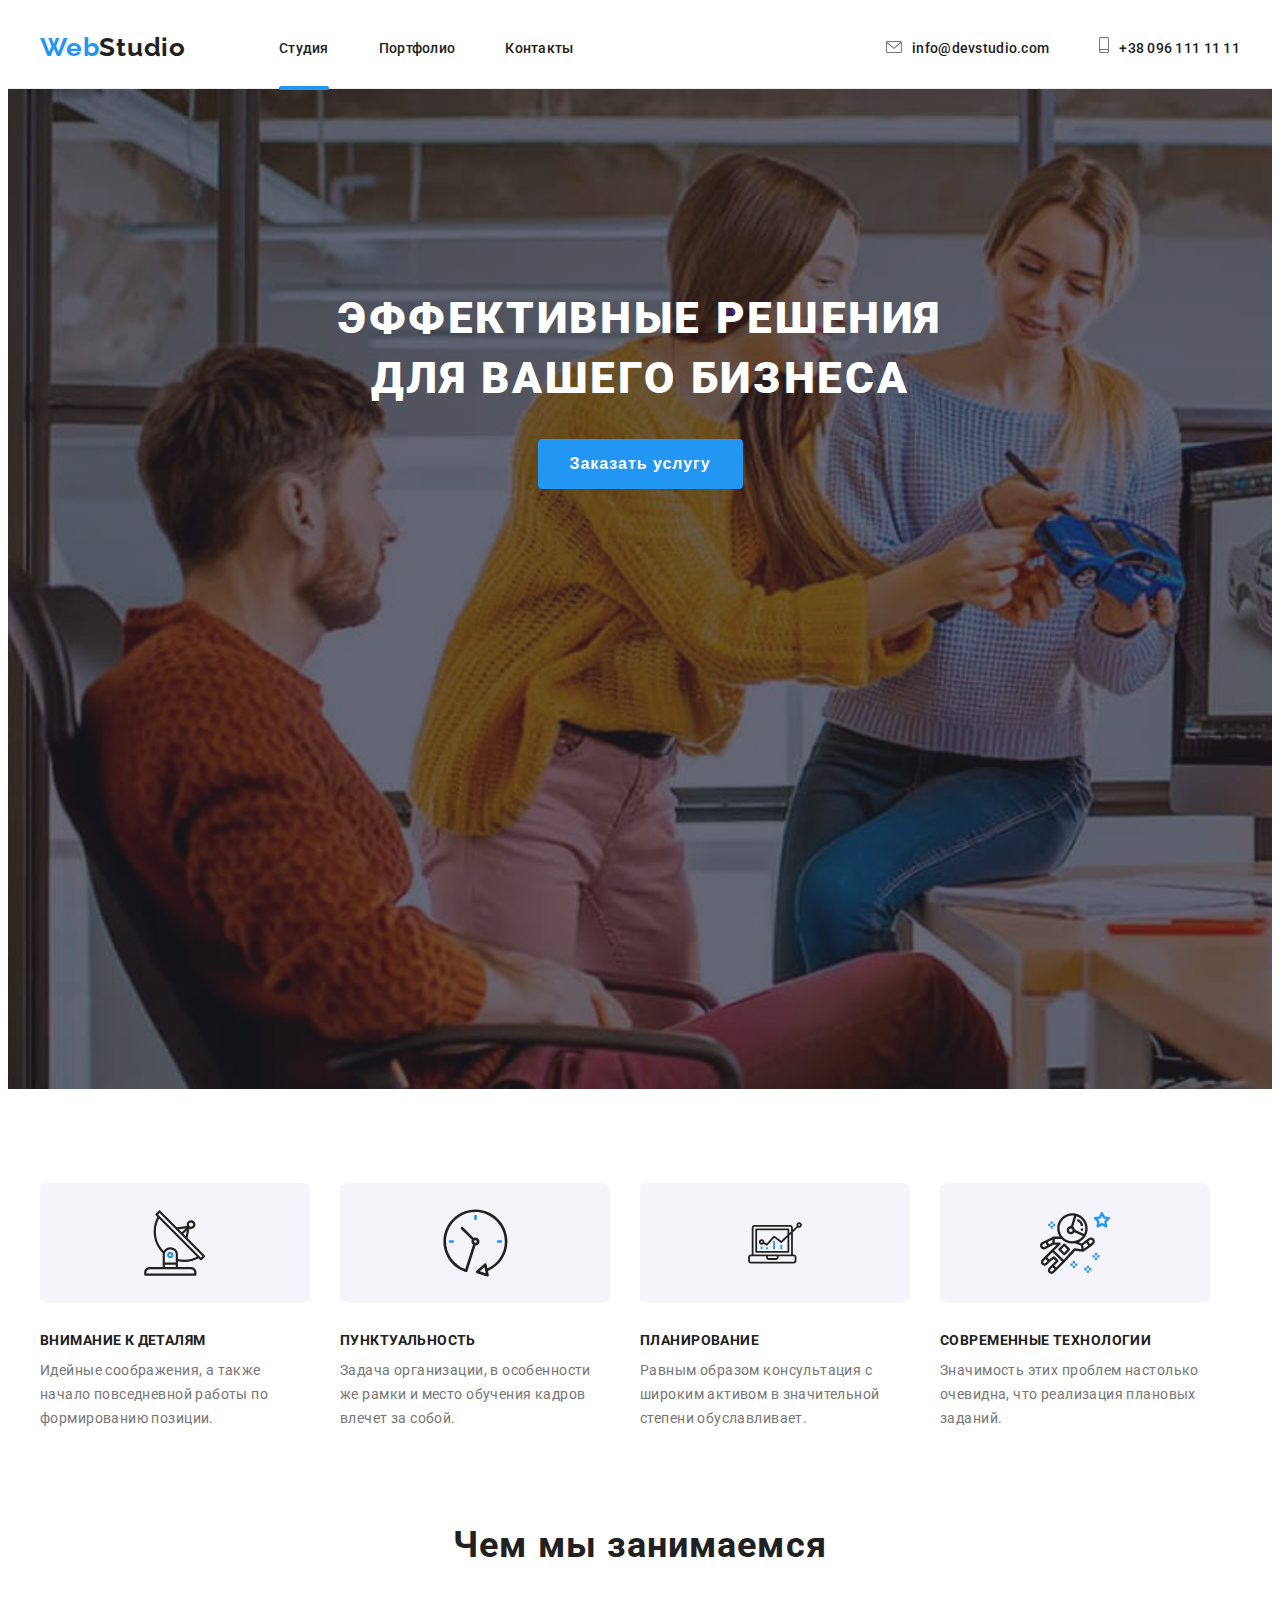
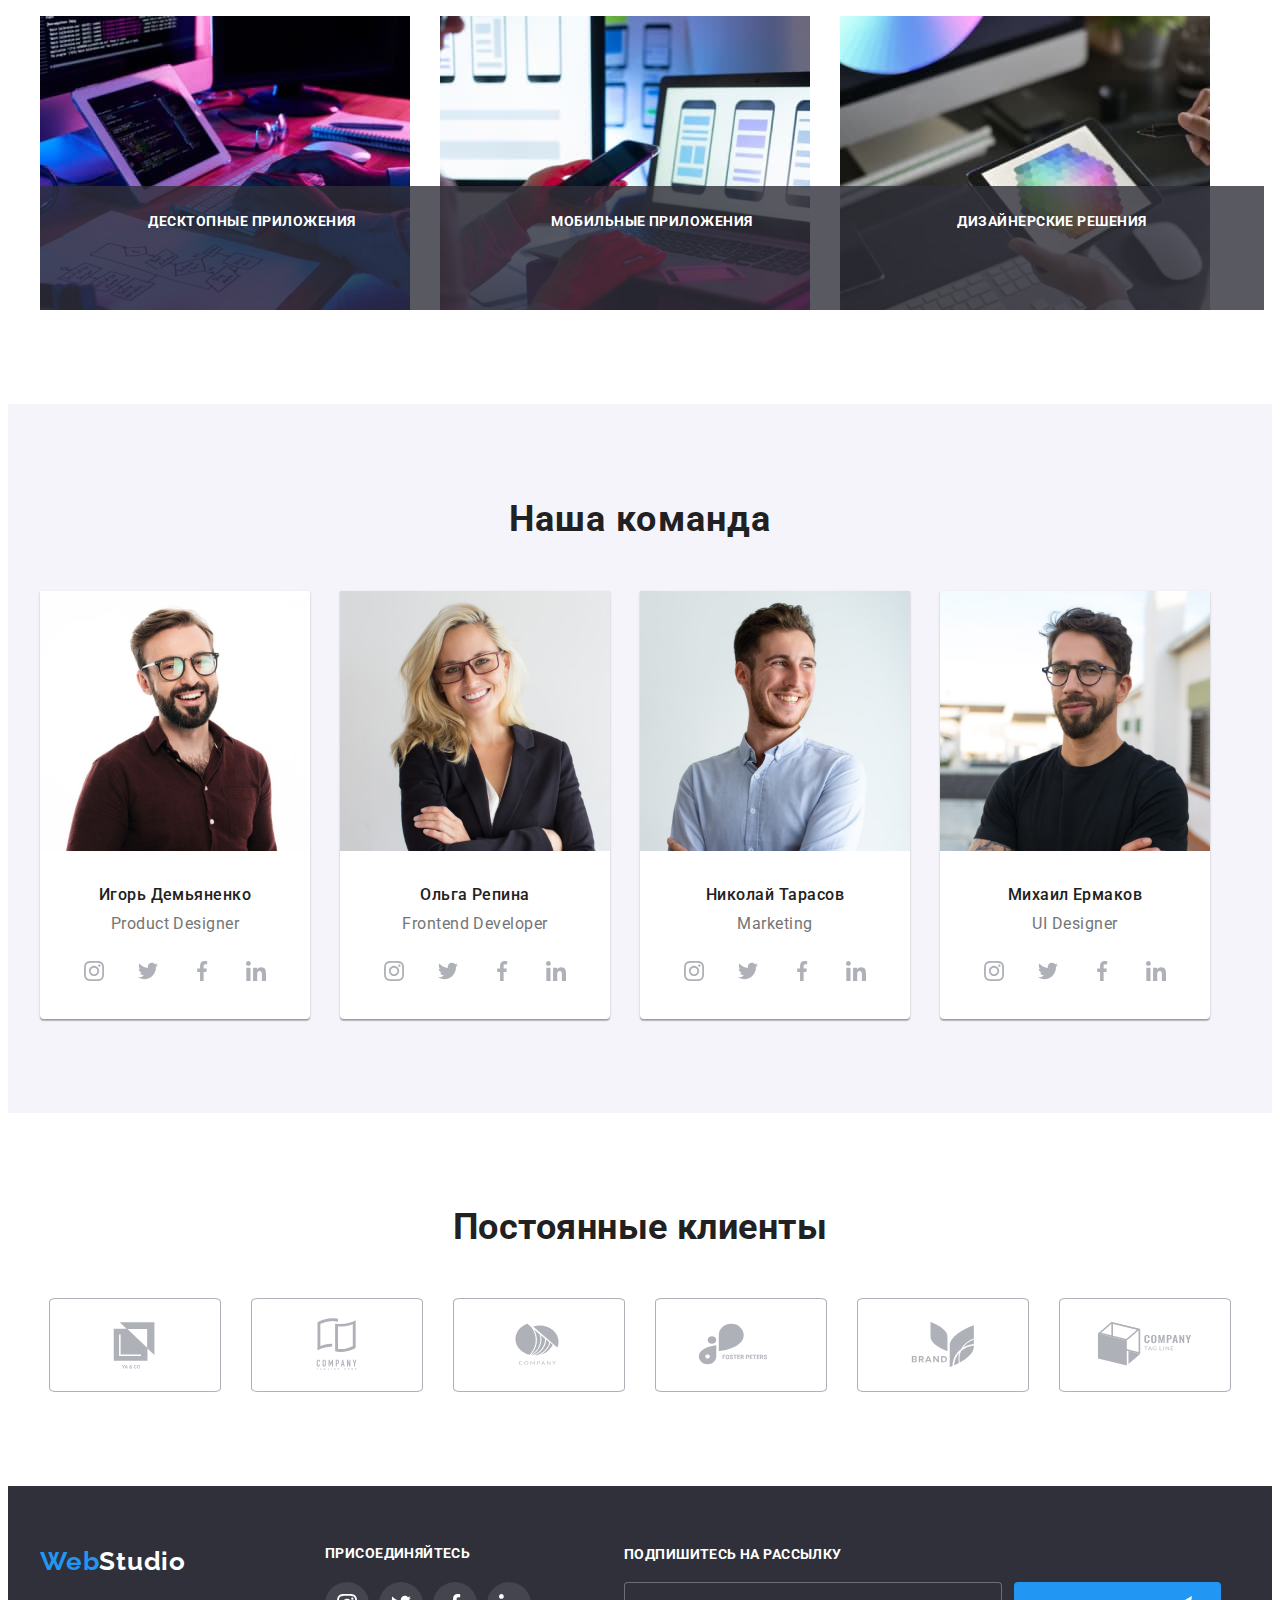
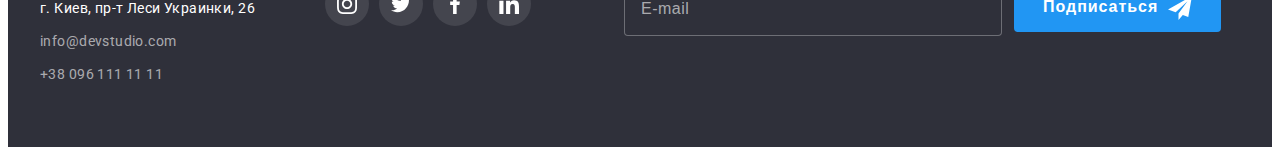
==== commit f600a8c0: "error correction" ====
--- a/index.html
+++ b/index.html
@@ -12,7 +12,6 @@
     <link rel="stylesheet" href="https://cdnjs.cloudflare.com/ajax/libs/modern-normalize/1.1.0/modern-normalize.min.css"
         integrity="sha512-wpPYUAdjBVSE4KJnH1VR1HeZfpl1ub8YT/NKx4PuQ5NmX2tKuGu6U/JRp5y+Y8XG2tV+wKQpNHVUX03MfMFn9Q=="
         crossorigin="anonymous" referrerpolicy="no-referrer" />
-    <link rel="stylesheet" href="./css/styles.css">
     <link rel="stylesheet" href="./css/main.min.css">
 </head>
 <body>
--- a/css/main.min.css
+++ b/css/main.min.css
@@ -1,2 +1,2 @@
-:root{--header-color: #212121;--accent-color: #2196f3;--white-title-color: #ffffff;--black-title-color: #212121;--text-color: #757575;--button-color: #f5f4fa;--roboto: Roboto}.about__item__list{display:flex;align-items:center}.visually-hidden{position:absolute;white-space:nowrap;width:1px;height:1px;overflow:hidden;border:0;padding:0;clip:rect(0 0 0 0);clip-path:inset(50%);margin:-1px}.current{color:var(--accent-color);position:relative}.current::after{content:"";width:100%;height:4px;background:var(--accent-color);border-radius:2px;position:absolute;left:0;bottom:-34px}p,h1,h2,h3,h4,h5,h6{margin:0}ul,ol{margin:0;padding:0}body{font-family:"Roboto", sans-serif;font-weight:normal;letter-spacing:0.03em;color:var(--text-color)}.list{list-style:none}.link{text-decoration:none}.connect{list-style:none}element.style{display:none}address{font-style:normal}.container{width:1200px;padding-left:15px;padding-right:15px;margin:0 auto}.button{display:flex;min-width:200px;height:50px;align-items:center;text-align:center;font-size:16px;line-height:1.88;font-weight:700;letter-spacing:0.06em;color:#ffffff;background:var(--accent-color);border-radius:4px;cursor:pointer;border:none}.button--hero{justify-content:center;margin-left:auto;margin-right:auto;padding:10px 32px}.button__footer{margin-left:12px;padding:10px 29px}.button__submit{justify-content:center;margin-top:30px;margin-left:auto;margin-right:auto;padding-top:10px;padding-bottom:10px}.backdrop{position:fixed;top:0;width:100vw;height:100vh;background-color:rgba(0,0,0,0.2)}.modal{width:528px;height:581px;background-color:#fff;border-radius:4px;position:absolute;top:50%;left:50%;transform:translate(-50%, -50%);padding:40px}.modal-close{width:30px;height:30px;display:flex;align-items:center;justify-content:center;position:absolute;top:8px;right:8px;outline:none;background-color:#ffffff;border:1px solid rgba(0,0,0,0.1);border-radius:50%;transition-duration:250ms;transition-timing-function:cubic-bezier(0.4, 0, 0.2, 1)}.modal-close:hover{cursor:pointer;fill:#2196f3}.is-hidden{opacity:0;pointer-events:none;visibility:hidden}.modal-title{font-weight:700;font-size:20px;line-height:calc(23 / 20);text-align:center;letter-spacing:0.03em;color:#212121;margin-bottom:10px}.form-field{margin-bottom:10px}.form-input{width:100%;height:40px;border:1px solid rgba(33,33,33,0.2);border-radius:4px;padding-left:42px;transition-property:border-color;transition-duration:250ms;transition-timing-function:cubic-bezier(0.4, 0, 0.2, 1);cursor:pointer;outline:none}.form-input:hover,.form-input:focus{border-color:#2196f3;fill:#2196f3}.form-input:focus+.input-icon{fill:var(--accent-color)}.form-input::placeholder{font-weight:400;font-size:12px;line-height:calc(14 / 12);letter-spacing:0.01em;color:#757575}.form-text{cursor:pointer;outline:none}.form-text:hover,.form-text:focus{border-color:#2196f3}.form-text::placeholder{font-weight:400;font-size:14px;line-height:1.15;letter-spacing:0.01em;color:rgba(117,117,117,0.5);transition-property:border-color;transition-duration:250ms;transition-timing-function:cubic-bezier(0.4, 0, 0.2, 1)}.input-text{font-weight:400;font-size:12px;line-height:calc(14 / 12);letter-spacing:0.01em;color:#757575;display:block;margin-bottom:4px}.input-wrap{position:relative}.input-icon{position:absolute;left:12px;top:50%;transform:translatey(-50%);transition-property:fill;transition-duration:250ms;transition-timing-function:cubic-bezier(0.4, 0, 0.2, 1)}.form-text{width:100%;height:120px;border:1px solid rgba(33,33,33,0.2);border-radius:4px;padding:12px 16px;resize:none}.check-text{font-weight:normal;font-size:14px;line-height:1.71;letter-spacing:0.03em;color:#757575;display:flex;align-items:center}.check-text span{width:16px;height:15px;border:2px solid #212121;border-radius:4px;margin-right:8.38px;margin-left:12px;display:flex;align-items:center;justify-content:center}.policy-icon{fill:transparent;cursor:pointer}.policy-check:checked+.check-text span{border:none;background-color:var(--accent-color)}.policy-check:checked+.check-text .policy-icon{fill:white}.policy-agreement{color:var(--accent-color);padding-left:3px}.logo__accent{font-family:"Raleway", sans-serif;font-style:normal;font-weight:700;font-size:26px;line-height:1.19;letter-spacing:0.03em;color:var(--accent-color)}.logo{font-family:"Raleway", sans-serif;font-style:normal;font-weight:700;font-size:26px;line-height:1.19;letter-spacing:0.03em}.logo--header{color:var(--header-color);margin-right:93px}.logo--footer{display:flex;color:var(--white-title-color);margin-bottom:20px}.social{display:flex;justify-content:center}.social__item+.social__item{margin-left:10px}.social__link{width:44px;height:44px;background-color:#ffffff;display:flex;align-items:center;justify-content:center;border-radius:50%;transition-property:background-color;transition-duration:250ms;transition-timing-function:cubic-bezier(0.4, 0, 0.2, 1)}.social__link:hover,.social__link:focus{background-color:var(--accent-color)}.social__link:hover .social__icon,.social__link:focus .social__icon{fill:#ffffff}.social__icon{fill:#afb1b8;transition-property:fill;transition-duration:250ms;transition-timing-function:cubic-bezier(0.4, 0, 0.2, 1)}.header{background:#ffffff;padding-top:24px;padding-bottom:25px;border-bottom:1px solid #ececec}.header__container{display:flex;align-items:center}.site-nav{display:flex;align-items:center}.site-nav__link{font-weight:500;font-size:14px;line-height:1.14;letter-spacing:0.02em;transition-property:color;transition-duration:250ms;transition-timing-function:cubic-bezier(0.4, 0, 0.2, 1)}.site-nav__link:hover,.site-nav__link:focus{color:var(--accent-color)}.site-list{display:flex;align-items:center}.site-nav__item{margin-right:50px}.connect{display:flex;align-items:center}.site-connect{margin-left:auto}.connect__link{font-weight:500;font-size:14px;line-height:1.14;letter-spacing:0.02em;color:var(--header-color);transition-property:color;transition-duration:250ms;transition-timing-function:cubic-bezier(0.4, 0, 0.2, 1)}.connect__link:hover,.connect__link:focus{color:var(--accent-color)}.connect__link:hover .connect__link-icon,.connect__link:focus .connect__link-icon{fill:var(--accent-color)}.connect__link-icon{margin-right:10px;fill:#757575;align-items:center;transition-property:fill;transition-duration:250ms;transition-timing-function:cubic-bezier(0.4, 0, 0.2, 1)}.connect__link-icon:hover,.connect__link-icon:focus{fill:var(--accent-color)}.connect__mail{margin-right:50px}.site-list .link .current{color:var(--accent-color)}.hero{background-color:#2f303a;padding-top:200px;padding-bottom:200px;max-width:1600px;height:600px;margin:0 auto;background-image:linear-gradient(rgba(47,48,58,0.4), rgba(47,48,58,0.4)),url("../image/herogb.jpg");background-repeat:no-repeat;background-position:cover;background-size:cover}.hero__title{font-weight:900;font-size:44px;line-height:1.36;text-align:center;letter-spacing:0.06em;text-transform:uppercase;color:#ffffff;margin-bottom:30px}.about{padding-top:94px;padding-bottom:94px}.about__title{text-transform:uppercase;font-weight:700;font-size:14px;line-height:1.14;letter-spacing:.03em;color:var(--header-color);margin-bottom:10px}.about__after__title{font-weight:400;font-size:14px;line-height:1.71;letter-spacing:0.03em;color:var(--text-color)}.about__list{display:flex}.about__item__list{width:270px;height:120px;background-color:#f5f4fa;justify-content:center;border-radius:4%;margin-bottom:30px}.about__item{width:270px;margin-right:30px}.about__item:nth-child(4n){margin-right:0}.section{padding-bottom:94px}.section__title{font-weight:700;font-size:36px;line-height:1.16;text-align:center;letter-spacing:0.03em;color:var(--header-color);margin-bottom:50px}.section__list{display:flex}.section__item{width:370px;margin-right:30px}.section__item-wrap{position:relative;height:294px}.section__item-text{position:absolute;font-weight:700;font-size:14px;line-height:1.15;text-align:center;background:rgba(47,48,58,0.8);color:var(--white-title-color);padding:27px;text-align:center;height:70px;width:100%;bottom:0;text-transform:uppercase}.aside{padding-top:94px;padding-bottom:94px;background:#f5f4fa}.aside__title{font-weight:700;font-size:36px;line-height:1.17;text-align:center;letter-spacing:0.03em;color:var(--header-color);padding-bottom:50px}.aside__list{display:flex;width:270px;height:428px}.aside__pre__title{width:270px;margin-right:30px;background:#ffffff;box-shadow:0px 1px 3px rgba(0,0,0,0.12),0px 1px 1px rgba(0,0,0,0.14),0px 2px 1px rgba(0,0,0,0.2);border-radius:0px 0px 4px 4px}.aside__pre__title:nth-child(4n){margin-right:0}.aside__icon{padding-bottom:30px}.aside__after__title{font-weight:500;font-size:16px;line-height:1.19;text-align:center;letter-spacing:0.03em;color:var(--header-color);margin-top:30px;margin-bottom:10px}.aside__text{font-weight:400;font-size:16px;line-height:1.19;text-align:center;letter-spacing:0.03em;color:var(--text-color);padding-bottom:16px}.social{display:flex;justify-content:center}.social__item+.social__item{margin-left:10px}.social__link{width:44px;height:44px;background-color:#ffffff;display:flex;align-items:center;justify-content:center;border-radius:50%;transition-property:background-color;transition-duration:250ms;transition-timing-function:cubic-bezier(0.4, 0, 0.2, 1)}.social__link:hover,.social__link:focus{background-color:var(--accent-color)}.social__link:hover .social__icon,.social__link:focus .social__icon{fill:#ffffff}.social__icon{fill:#afb1b8;transition-property:fill;transition-duration:250ms;transition-timing-function:cubic-bezier(0.4, 0, 0.2, 1)}.customers{background-color:#ffffff;padding-top:94px;padding-bottom:94px}.customers__title{font-family:Roboto;font-style:normal;font-weight:700;font-size:36px;line-height:1.16;text-align:center;color:#212121;margin-bottom:50px}.clients{display:flex;justify-content:center}.clients__item+.clients__item{margin-left:30px}.clients__link{width:170px;height:92px;background-color:#ffffff;justify-content:center;display:flex;align-items:center;border:1px solid #afb1b8;border-radius:4%;transition-property:background-color;transition-duration:250ms;transition-timing-function:cubic-bezier(0.4, 0, 0.2, 1)}.clients__link:hover,.clients__link:focus{border:1px solid var(--accent-color)}.clients__icon{fill:#afb1b8;transition-property:fill;transition-duration:250ms;transition-timing-function:cubic-bezier(0.4, 0, 0.2, 1)}.clients__link:hover .clients__icon,.clients__link:focus .clients__icon{fill:var(--accent-color)}.footer{padding-top:60px;padding-bottom:60px;background:#2f303a}.footer__general{display:flex}.footer__item{margin-bottom:9px}.footer__item:last-child{margin-bottom:0}.footer__address{font-weight:400;font-size:14px;line-height:1.71;letter-spacing:0.03em;color:#ffffff;transition-property:color;transition-duration:250ms;transition-timing-function:cubic-bezier(0.4, 0, 0.2, 1)}.footer__address:hover,.footer__address:focus{color:var(--accent-color)}.footer__link{font-weight:400;font-size:14px;line-height:1.71;letter-spacing:0.03em;color:rgba(255,255,255,0.6);transition-property:color;transition-duration:250ms;transition-timing-function:cubic-bezier(0.4, 0, 0.2, 1)}.footer__link:hover,.footer__link:focus{color:var(--accent-color)}.add{font-weight:700;font-size:14px;line-height:1.14;letter-spacing:0.03em;color:var(--white-title-color);margin-bottom:20px;text-transform:uppercase}.add__icon{padding-bottom:30px;margin-left:70px}.add__social__link{background-color:rgba(255,255,255,0.1);transition-property:background-color}.add__social__icon{fill:#ffffff;transition-property:fill;transition-duration:250ms;transition-timing-function:cubic-bezier(0.4, 0, 0.2, 1)}.footer__subscribe{margin-left:93px}.footer__title{font-weight:700;font-size:14px;line-height:calc(16 / 14);letter-spacing:0.03em;text-transform:uppercase;color:var(--white-title-color);margin-bottom:20px}.footer__form__input{width:358px;height:50px;border:1px solid rgba(255,255,255,0.3);border-radius:4px;padding-left:16px;font-weight:400;font-size:16px;line-height:1.25;letter-spacing:0.03em;color:var(--white-title-color);background:#2f303a}.footer__form__input:hover,.footer__form__input:focus{border-color:var(--accent-color)}.footer__form__input::placeholder{color:rgba(255,255,255,0.6)}.footer__form__field{display:flex;justify-content:center}.footer__submit__icon{margin-left:10px;margin-top:12px}.filter{padding-top:94px;padding-bottom:50px}.list-btn-item{display:flex;justify-content:center;margin-left:auto;margin-right:auto}.btn-item{display:inline-block;margin-right:8px;background-color:var(--button-color);border-radius:4px;padding:6px 22px;min-width:73px;min-height:38px;justify-content:center;font-weight:500;font-size:16px;line-height:calc(26 / 16);text-align:center;letter-spacing:0.03em;color:var(--header-color);transition-property:color;transition-property:background-color;transition-duration:250ms;transition-timing-function:cubic-bezier(0.4, 0, 0.2, 1);cursor:pointer;border:none}.btn-item:hover,.btn-item:focus{color:var(--button-color);background-color:var(--accent-color);box-shadow:0px 3px 1px rgba(0,0,0,0.1),0px 1px 2px rgba(0,0,0,0.08),0px 2px 2px rgba(0,0,0,0.12)}.box{padding-bottom:94px}.box-text{margin-left:24px;font-weight:400;font-size:16px;line-height:30px;letter-spacing:0.03em;color:var(--text-color);margin-bottom:20px}.box-title{margin-left:24px;margin-top:20px;margin-bottom:4px;font-weight:700;font-size:18px;line-height:calc(36 / 18);letter-spacing:0.06em;color:var(--header-color)}.box-list{display:flex;flex-wrap:wrap}.box-item{width:370px;margin-right:30px;margin-bottom:30px;border:1px solid #eeeeee;cursor:pointer;transition-property:box-shadow;transition-duration:250ms;transition-timing-function:cubic-bezier(0.4, 0, 0.2, 1)}.box-item:hover,.box-item:focus{box-shadow:0px 1px 1px rgba(0,0,0,0.12),0px 4px 4px rgba(0,0,0,0.06),1px 4px 6px rgba(0,0,0,0.16)}.box-item:nth-child(3n){margin-right:0}.box-item:nth-last-child(-n+3){margin-bottom:0}.box-item-wrap{position:relative;overflow:hidden}.box-img-text{position:absolute;top:0;left:0;font-weight:400;font-size:18px;line-height:1.56;letter-spacing:0.03em;background:rgba(33,150,243,0.9);color:var(--white-title-color);padding:63px 24px;height:100%;transform:translateY(101%);transition:transform 250ms linear}.box-item:hover .box-img-text{transform:translateY(0)}
+:root{--header-color: #212121;--accent-color: #2196f3;--white-title-color: #ffffff;--black-title-color: #212121;--text-color: #757575;--button-color: #f5f4fa;--roboto: Roboto}.about__item__list{display:flex;align-items:center}.visually-hidden{position:absolute;white-space:nowrap;width:1px;height:1px;overflow:hidden;border:0;padding:0;clip:rect(0 0 0 0);clip-path:inset(50%);margin:-1px}.current{color:var(--accent-color);position:relative}.current::after{content:"";width:100%;height:4px;background:var(--accent-color);border-radius:2px;position:absolute;left:0;bottom:-34px}p,h1,h2,h3,h4,h5,h6{margin:0}ul,ol{margin:0;padding:0}body{font-family:"Roboto", sans-serif;font-weight:normal;letter-spacing:0.03em;color:var(--text-color)}.list{list-style:none}.link{text-decoration:none}.connect{list-style:none}element.style{display:none}address{font-style:normal}.container{width:1200px;padding-left:15px;padding-right:15px;margin:0 auto}.button{display:flex;min-width:200px;height:50px;align-items:center;text-align:center;font-size:16px;line-height:1.88;font-weight:700;letter-spacing:0.06em;color:#ffffff;background:var(--accent-color);border-radius:4px;cursor:pointer;border:none}.button--hero{justify-content:center;margin-left:auto;margin-right:auto;padding:10px 32px}.button__footer{margin-left:12px;padding:10px 29px}.button__submit{justify-content:center;margin-top:30px;margin-left:auto;margin-right:auto;padding-top:10px;padding-bottom:10px}.backdrop{position:fixed;top:0;width:100vw;height:100vh;background-color:rgba(0,0,0,0.2)}.modal{width:528px;height:581px;background-color:#fff;border-radius:4px;position:absolute;top:50%;left:50%;transform:translate(-50%, -50%);padding:40px}.modal-close{width:30px;height:30px;display:flex;align-items:center;justify-content:center;position:absolute;top:8px;right:8px;outline:none;background-color:#ffffff;border:1px solid rgba(0,0,0,0.1);border-radius:50%;transition-duration:250ms;transition-timing-function:cubic-bezier(0.4, 0, 0.2, 1)}.modal-close:hover{cursor:pointer;fill:#2196f3}.is-hidden{opacity:0;pointer-events:none;visibility:hidden}.modal-title{font-weight:700;font-size:20px;line-height:calc(23 / 20);text-align:center;letter-spacing:0.03em;color:#212121;margin-bottom:10px}.form-field{margin-bottom:10px}.form-input{width:100%;height:40px;border:1px solid rgba(33,33,33,0.2);border-radius:4px;padding-left:42px;transition-property:border-color;transition-duration:250ms;transition-timing-function:cubic-bezier(0.4, 0, 0.2, 1);cursor:pointer;outline:none}.form-input:hover,.form-input:focus{border-color:#2196f3;fill:#2196f3}.form-input:focus+.input-icon{fill:var(--accent-color)}.form-input::placeholder{font-weight:400;font-size:12px;line-height:calc(14 / 12);letter-spacing:0.01em;color:#757575}.form-text{cursor:pointer;outline:none}.form-text:hover,.form-text:focus{border-color:#2196f3}.form-text::placeholder{font-weight:400;font-size:14px;line-height:1.15;letter-spacing:0.01em;color:rgba(117,117,117,0.5);transition-property:border-color;transition-duration:250ms;transition-timing-function:cubic-bezier(0.4, 0, 0.2, 1)}.input-text{font-weight:400;font-size:12px;line-height:calc(14 / 12);letter-spacing:0.01em;color:#757575;display:block;margin-bottom:4px}.input-wrap{position:relative}.input-icon{position:absolute;left:12px;top:50%;transform:translatey(-50%);transition-property:fill;transition-duration:250ms;transition-timing-function:cubic-bezier(0.4, 0, 0.2, 1)}.form-text{width:100%;height:120px;border:1px solid rgba(33,33,33,0.2);border-radius:4px;padding:12px 16px;resize:none}.check-text{font-weight:normal;font-size:14px;line-height:1.71;letter-spacing:0.03em;color:#757575;display:flex;align-items:center}.check-text span{width:16px;height:15px;border:2px solid #212121;border-radius:4px;margin-right:8.38px;margin-left:12px;display:flex;align-items:center;justify-content:center}.policy-icon{fill:transparent;cursor:pointer}.policy-check:checked+.check-text span{border:none;background-color:var(--accent-color)}.policy-check:checked+.check-text .policy-icon{fill:white}.policy-agreement{color:var(--accent-color);padding-left:3px}.logo__accent{font-family:"Raleway", sans-serif;font-style:normal;font-weight:700;font-size:26px;line-height:1.19;letter-spacing:0.03em;color:var(--accent-color)}.logo{font-family:"Raleway", sans-serif;font-style:normal;font-weight:700;font-size:26px;line-height:1.19;letter-spacing:0.03em}.logo--header{color:var(--header-color);margin-right:93px}.logo--footer{display:flex;color:var(--white-title-color);margin-bottom:20px}.social{display:flex;justify-content:center}.social__item+.social__item{margin-left:10px}.social__link{width:44px;height:44px;background-color:#ffffff;display:flex;align-items:center;justify-content:center;border-radius:50%;transition-property:background-color;transition-duration:250ms;transition-timing-function:cubic-bezier(0.4, 0, 0.2, 1)}.social__link:hover,.social__link:focus{background-color:var(--accent-color)}.social__link:hover .social__icon,.social__link:focus .social__icon{fill:#ffffff}.social__icon{fill:#afb1b8;transition-property:fill;transition-duration:250ms;transition-timing-function:cubic-bezier(0.4, 0, 0.2, 1)}.header{background:#ffffff;padding-top:24px;padding-bottom:25px;border-bottom:1px solid #ececec}.header__container{display:flex;align-items:center}.site-nav{display:flex;align-items:center}.site-nav__link{font-weight:500;font-size:14px;line-height:1.14;letter-spacing:0.02em;color:var(--header-color);transition-property:color;transition-duration:250ms;transition-timing-function:cubic-bezier(0.4, 0, 0.2, 1)}.site-nav__link:hover,.site-nav__link:focus{color:var(--accent-color)}.site-list{display:flex;align-items:center}.site-nav__item{margin-right:50px}.connect{display:flex;align-items:center}.site-connect{margin-left:auto}.connect__link{font-weight:500;font-size:14px;line-height:1.14;letter-spacing:0.02em;color:var(--header-color);transition-property:color;transition-duration:250ms;transition-timing-function:cubic-bezier(0.4, 0, 0.2, 1)}.connect__link:hover,.connect__link:focus{color:var(--accent-color)}.connect__link:hover .connect__link-icon,.connect__link:focus .connect__link-icon{fill:var(--accent-color)}.connect__link-icon{margin-right:10px;fill:#757575;align-items:center;transition-property:fill;transition-duration:250ms;transition-timing-function:cubic-bezier(0.4, 0, 0.2, 1)}.connect__link-icon:hover,.connect__link-icon:focus{fill:var(--accent-color)}.connect__mail{margin-right:50px}.site-list .link .current{color:var(--accent-color)}.hero{background-color:#2f303a;padding-top:200px;padding-bottom:200px;max-width:1600px;height:600px;margin:0 auto;background-image:linear-gradient(rgba(47,48,58,0.4), rgba(47,48,58,0.4)),url("../image/herogb.jpg");background-repeat:no-repeat;background-position:cover;background-size:cover}.hero__title{font-weight:900;font-size:44px;line-height:1.36;text-align:center;letter-spacing:0.06em;text-transform:uppercase;color:#ffffff;margin-bottom:30px}.about{padding-top:94px;padding-bottom:94px}.about__title{text-transform:uppercase;font-weight:700;font-size:14px;line-height:1.14;letter-spacing:.03em;color:var(--header-color);margin-bottom:10px}.about__after__title{font-weight:400;font-size:14px;line-height:1.71;letter-spacing:0.03em;color:var(--text-color)}.about__list{display:flex}.about__item__list{width:270px;height:120px;background-color:#f5f4fa;justify-content:center;border-radius:4%;margin-bottom:30px}.about__item{width:270px;margin-right:30px}.about__item:nth-child(4n){margin-right:0}.section{padding-bottom:94px}.section__title{font-weight:700;font-size:36px;line-height:1.16;text-align:center;letter-spacing:0.03em;color:var(--header-color);margin-bottom:50px}.section__list{display:flex}.section__item{width:370px;margin-right:30px}.section__item-wrap{position:relative;height:294px}.section__item-text{position:absolute;font-weight:700;font-size:14px;line-height:1.15;text-align:center;background:rgba(47,48,58,0.8);color:var(--white-title-color);padding:27px;text-align:center;height:70px;width:100%;bottom:0;text-transform:uppercase}.aside{padding-top:94px;padding-bottom:94px;background:#f5f4fa}.aside__title{font-weight:700;font-size:36px;line-height:1.17;text-align:center;letter-spacing:0.03em;color:var(--header-color);padding-bottom:50px}.aside__list{display:flex;width:270px;height:428px}.aside__pre__title{width:270px;margin-right:30px;background:#ffffff;box-shadow:0px 1px 3px rgba(0,0,0,0.12),0px 1px 1px rgba(0,0,0,0.14),0px 2px 1px rgba(0,0,0,0.2);border-radius:0px 0px 4px 4px}.aside__pre__title:nth-child(4n){margin-right:0}.aside__icon{padding-bottom:30px}.aside__after__title{font-weight:500;font-size:16px;line-height:1.19;text-align:center;letter-spacing:0.03em;color:var(--header-color);margin-top:30px;margin-bottom:10px}.aside__text{font-weight:400;font-size:16px;line-height:1.19;text-align:center;letter-spacing:0.03em;color:var(--text-color);padding-bottom:16px}.social{display:flex;justify-content:center}.social__item+.social__item{margin-left:10px}.social__link{width:44px;height:44px;background-color:#ffffff;display:flex;align-items:center;justify-content:center;border-radius:50%;transition-property:background-color;transition-duration:250ms;transition-timing-function:cubic-bezier(0.4, 0, 0.2, 1)}.social__link:hover,.social__link:focus{background-color:var(--accent-color)}.social__link:hover .social__icon,.social__link:focus .social__icon{fill:#ffffff}.social__icon{fill:#afb1b8;transition-property:fill;transition-duration:250ms;transition-timing-function:cubic-bezier(0.4, 0, 0.2, 1)}.customers{background-color:#ffffff;padding-top:94px;padding-bottom:94px}.customers__title{font-family:Roboto;font-style:normal;font-weight:700;font-size:36px;line-height:1.16;text-align:center;color:#212121;margin-bottom:50px}.clients{display:flex;justify-content:center}.clients__item+.clients__item{margin-left:30px}.clients__link{width:170px;height:92px;background-color:#ffffff;justify-content:center;display:flex;align-items:center;border:1px solid #afb1b8;border-radius:4%;transition-property:background-color;transition-duration:250ms;transition-timing-function:cubic-bezier(0.4, 0, 0.2, 1)}.clients__link:hover,.clients__link:focus{border:1px solid var(--accent-color)}.clients__icon{fill:#afb1b8;transition-property:fill;transition-duration:250ms;transition-timing-function:cubic-bezier(0.4, 0, 0.2, 1)}.clients__link:hover .clients__icon,.clients__link:focus .clients__icon{fill:var(--accent-color)}.footer{padding-top:60px;padding-bottom:60px;background:#2f303a}.footer__general{display:flex}.footer__item{margin-bottom:9px}.footer__item:last-child{margin-bottom:0}.footer__address{font-weight:400;font-size:14px;line-height:1.71;letter-spacing:0.03em;color:#ffffff;transition-property:color;transition-duration:250ms;transition-timing-function:cubic-bezier(0.4, 0, 0.2, 1)}.footer__address:hover,.footer__address:focus{color:var(--accent-color)}.footer__link{font-weight:400;font-size:14px;line-height:1.71;letter-spacing:0.03em;color:rgba(255,255,255,0.6);transition-property:color;transition-duration:250ms;transition-timing-function:cubic-bezier(0.4, 0, 0.2, 1)}.footer__link:hover,.footer__link:focus{color:var(--accent-color)}.add{font-weight:700;font-size:14px;line-height:1.14;letter-spacing:0.03em;color:var(--white-title-color);margin-bottom:20px;text-transform:uppercase}.add__icon{padding-bottom:30px;margin-left:70px}.add__social__link{background-color:rgba(255,255,255,0.1);transition-property:background-color}.add__social__icon{fill:#ffffff;transition-property:fill;transition-duration:250ms;transition-timing-function:cubic-bezier(0.4, 0, 0.2, 1)}.footer__subscribe{margin-left:93px}.footer__title{font-weight:700;font-size:14px;line-height:calc(16 / 14);letter-spacing:0.03em;text-transform:uppercase;color:var(--white-title-color);margin-bottom:20px}.footer__form__input{width:358px;height:50px;border:1px solid rgba(255,255,255,0.3);border-radius:4px;padding-left:16px;font-weight:400;font-size:16px;line-height:1.25;letter-spacing:0.03em;color:var(--white-title-color);background:#2f303a}.footer__form__input:hover,.footer__form__input:focus{border-color:var(--accent-color)}.footer__form__input::placeholder{color:rgba(255,255,255,0.6)}.footer__form__field{display:flex;justify-content:center}.footer__submit__icon{margin-left:10px;margin-top:12px}.filter{padding-top:94px;padding-bottom:50px}.filter__list{display:flex;justify-content:center;margin-left:auto;margin-right:auto}.filter__btn{display:inline-block;margin-right:8px;background-color:var(--button-color);border-radius:4px;padding:6px 22px;min-width:73px;min-height:38px;justify-content:center;font-weight:500;font-size:16px;line-height:calc(26 / 16);text-align:center;letter-spacing:0.03em;color:var(--header-color);transition-property:color;transition-property:background-color;transition-duration:250ms;transition-timing-function:cubic-bezier(0.4, 0, 0.2, 1);cursor:pointer;border:none}.filter__btn:hover,.filter__btn:focus{color:var(--button-color);background-color:var(--accent-color);box-shadow:0px 3px 1px rgba(0,0,0,0.1),0px 1px 2px rgba(0,0,0,0.08),0px 2px 2px rgba(0,0,0,0.12)}.box{padding-bottom:94px}.box__after__title{margin-left:24px;font-weight:400;font-size:16px;line-height:30px;letter-spacing:0.03em;color:var(--text-color);margin-bottom:20px}.box__title{margin-left:24px;margin-top:20px;margin-bottom:4px;font-weight:700;font-size:18px;line-height:calc(36 / 18);letter-spacing:0.06em;color:var(--header-color)}.box__list{display:flex;flex-wrap:wrap}.box__item{width:370px;margin-right:30px;margin-bottom:30px;border:1px solid #eeeeee;cursor:pointer;transition-property:box-shadow;transition-duration:250ms;transition-timing-function:cubic-bezier(0.4, 0, 0.2, 1)}.box__item:hover,.box__item:focus{box-shadow:0px 1px 1px rgba(0,0,0,0.12),0px 4px 4px rgba(0,0,0,0.06),1px 4px 6px rgba(0,0,0,0.16)}.box__item:nth-child(3n){margin-right:0}.box__item:nth-last-child(-n+3){margin-bottom:0}.box__img{position:relative;overflow:hidden}.box__text{position:absolute;top:0;left:0;font-weight:400;font-size:18px;line-height:1.56;letter-spacing:0.03em;background:rgba(33,150,243,0.9);color:var(--white-title-color);padding:63px 24px;height:100%;transform:translateY(101%);transition:transform 250ms linear}.box__item:hover .box__text{transform:translateY(0)}
 /*# sourceMappingURL=main.min.css.map */